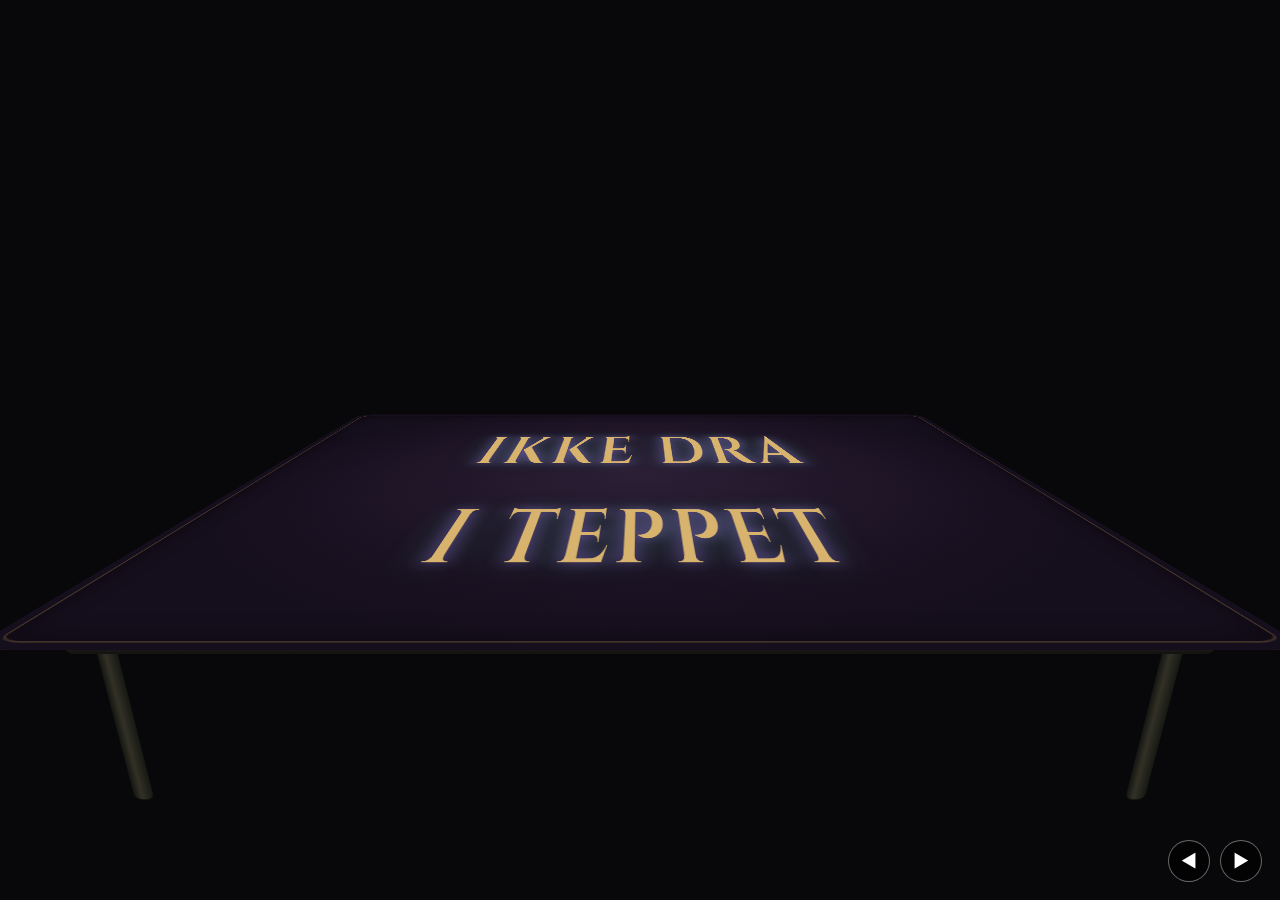
==== index.html @ 3483f6a4 "merge fix/quick-wins: the cloth without its freeze, development aids off the published page" ====
<!DOCTYPE html>
<html lang="no">
<head>
<meta charset="UTF-8">
<meta name="viewport" content="width=device-width, initial-scale=1.0, viewport-fit=cover">
<title>ANNISJ — Markedsføringsportfolio</title>
<!-- The loading gate: the exterior (loading-exterior.js) over everything
     until the room is ready; fetched early, started right after its markup. -->
<link rel="stylesheet" href="loading-gate.css">
<link rel="stylesheet" href="loading-exterior.css">
<link rel="modulepreload" href="loading-gate.js">
<link rel="modulepreload" href="loading-exterior-3d.js">
<link rel="modulepreload" href="loading-exterior.js">
<link rel="preconnect" href="https://fonts.googleapis.com">
<link rel="preconnect" href="https://fonts.gstatic.com" crossorigin>
<link href="https://fonts.googleapis.com/css2?family=Cinzel:wght@600&family=Inter:wght@400;500;600&family=Space+Grotesk:wght@500;600;700&display=swap" rel="stylesheet">
<link rel="stylesheet" href="styles.css">
<link rel="stylesheet" href="portal.css">
<link rel="stylesheet" href="room.css">
<link rel="stylesheet" href="first-person.css">
<link rel="stylesheet" href="portal-aura.css">
<link rel="stylesheet" href="portal-reaction.css">
<link rel="stylesheet" href="portal-depth.css">
<link rel="stylesheet" href="portal-table.css">
<link rel="stylesheet" href="tools-page.css">
</head>
<body class="intro-active table-covered">
<div class="loading-gate" id="loadingGate" aria-busy="true">
  <div class="loading-gate__portal" data-portal="loading-exterior-3d.js"><div class="loading-living__seed" aria-hidden="true"></div></div>
  <p class="loading-gate__status" role="status">Laster rommet …</p>
  <div class="loading-gate__foot">
    <svg class="loading-gate__ring" viewBox="0 0 48 48" aria-hidden="true"><circle class="loading-gate__track" cx="24" cy="24" r="20"/><circle class="loading-gate__arc" cx="24" cy="24" r="20" pathLength="100"/></svg>
    <button type="button" class="loading-gate__continue" hidden>Trykk en knapp for å fortsette</button>
    <button type="button" class="loading-gate__enter" hidden>Prøv igjen</button>
  </div>
</div>
<script type="module" async src="loading-gate.js" onerror="document.querySelector('.loading-gate__status').classList.add('is-visible');document.querySelector('.loading-gate__status').textContent='Lastingen kunne ikke starte. Prøv igjen.';document.querySelector('.loading-gate__enter').hidden=false;document.querySelector('.loading-gate__enter').onclick=()=>location.reload()"></script>

<main class="experience" inert id="experience" aria-label="Interaktiv portfolio">
<div class="intro-scene" id="introScene">
  <div class="room-shell" id="roomShell" aria-hidden="true"><canvas id="roomCanvas"></canvas></div>
  <div class="intro-floor"></div>

  <div class="device-tilt intro-pose" id="deviceTilt">

    <div class="intro-orbit intro-orbit--h">
      <span class="intro-orbit-dot intro-orbit-dot--a"></span>
      <span class="intro-orbit-dot intro-orbit-dot--b"></span>
    </div>
    <div class="intro-orbit intro-orbit--v">
      <span class="intro-orbit-dot intro-orbit-dot--a"></span>
      <span class="intro-orbit-dot intro-orbit-dot--b"></span>
    </div>

    <div class="device" id="device">
      <div class="power-veil" id="powerVeil"></div>
      <div class="power-flash" id="powerFlash"></div>


      <!-- Physical table/portal stage. Interactive cards live in the foreground. -->
      <div class="workspace" id="workspace">



      <!-- PORTALEN — cards are thrown in here to activate them (no more
           separate "basseng"); its own glow builds continuously as a card
           approaches, same idea as the old pool, just merged into the
           portal itself. -->
      <div class="screen hidden" id="screen">

        <div class="portal-table">
          <div class="portal-table-top" aria-hidden="true"></div>
          <i class="table-leg table-leg--back-left" aria-hidden="true"></i><i class="table-leg table-leg--back-right" aria-hidden="true"></i>
          <i class="table-leg table-leg--front-left" aria-hidden="true"></i><i class="table-leg table-leg--front-right" aria-hidden="true"></i>
          <!-- Hit area and keyboard control of the cloth covering the table;
               room-scene.js draws the cloth, inscription included. The words
               here only show on the CSS stand-in when WebGL is unavailable. -->
          <button class="table-cloth" id="tableCloth" type="button" aria-label="Ikke dra i teppet – dra duken av bordet for å avdekke portalen"><span class="cloth-words" aria-hidden="true">ikke dra<br>i teppet</span></button>
        </div>

        <!-- An empty aperture at Z=0. Walls and atmosphere are separate
             objects below it, visible through the cut in the tabletop. -->
        <div class="screen-tunnel" aria-hidden="true">
          <div class="portal-abyss portal-depth-layer"><canvas class="portal-depth"></canvas></div>
          <div class="portal-wall portal-wall--top"></div>
          <div class="portal-wall portal-wall--right"></div>
          <div class="portal-wall portal-wall--bottom"></div>
          <div class="portal-wall portal-wall--left"></div>
        </div>
        <span class="portal-origin" aria-hidden="true"></span>
        <div class="portal-contact" aria-hidden="true"></div>
        <div class="portal-matter" id="portalMatter" aria-hidden="true"><canvas></canvas></div>
        <p class="portal-hint" id="portalHint"></p>

        <!-- Boot-ritual charge dial — lives on the screen itself (like a
             display embedded in it), not floating loose around the device. -->
        <div class="intro-indicator-track"></div>
        <div class="intro-indicator" id="introIndicator" role="button" tabindex="0" aria-label="Drei kulen for å åpne portalen, eller trykk Enter">
          <div class="ball-globe">
            <div class="ball-core">
              <div class="ball-ring" style="transform: rotateY(0deg)"></div>
              <div class="ball-ring" style="transform: rotateY(36deg)"></div>
              <div class="ball-ring" style="transform: rotateY(72deg)"></div>
              <div class="ball-ring" style="transform: rotateY(108deg)"></div>
              <div class="ball-ring" style="transform: rotateY(144deg)"></div>
              <div class="ball-ring ball-ring--band" style="transform: rotateX(58deg)"></div>
              <div class="ball-ring ball-ring--band" style="transform: rotateX(-58deg)"></div>
              <!-- Facets: irregular glints fixed to the sphere's surface —
                   unlike the rings (thin, easy to lose against a bright or
                   low-contrast background), these are solid enough patches
                   of light that the spin reads at a glance regardless of
                   lighting or viewing angle. -->
              <div class="ball-facet" style="width: 26%; height: 26%; opacity: 0.8; background: radial-gradient(circle, rgba(var(--teal-rgb), 1) 0%, transparent 70%); transform: translate(-50%, -50%) rotateY(10deg) rotateX(25deg) translateZ(calc(var(--indicator-radius) * 0.88));"></div>
              <div class="ball-facet" style="width: 18%; height: 18%; opacity: 0.9; background: radial-gradient(circle, var(--gold) 0%, transparent 70%); transform: translate(-50%, -50%) rotateY(55deg) rotateX(-35deg) translateZ(calc(var(--indicator-radius) * 0.88));"></div>
              <div class="ball-facet" style="width: 22%; height: 22%; opacity: 0.65; background: radial-gradient(circle, #fff 0%, transparent 70%); transform: translate(-50%, -50%) rotateY(95deg) rotateX(50deg) translateZ(calc(var(--indicator-radius) * 0.88));"></div>
              <div class="ball-facet" style="width: 28%; height: 28%; opacity: 0.75; background: radial-gradient(circle, rgba(var(--teal-rgb), 1) 0%, transparent 70%); transform: translate(-50%, -50%) rotateY(140deg) rotateX(-10deg) translateZ(calc(var(--indicator-radius) * 0.88));"></div>
              <div class="ball-facet" style="width: 17%; height: 17%; opacity: 0.9; background: radial-gradient(circle, var(--gold) 0%, transparent 70%); transform: translate(-50%, -50%) rotateY(185deg) rotateX(35deg) translateZ(calc(var(--indicator-radius) * 0.88));"></div>
              <div class="ball-facet" style="width: 20%; height: 20%; opacity: 0.7; background: radial-gradient(circle, rgba(var(--teal-rgb), 1) 0%, transparent 70%); transform: translate(-50%, -50%) rotateY(225deg) rotateX(-55deg) translateZ(calc(var(--indicator-radius) * 0.88));"></div>
              <div class="ball-facet" style="width: 24%; height: 24%; opacity: 0.6; background: radial-gradient(circle, #fff 0%, transparent 70%); transform: translate(-50%, -50%) rotateY(265deg) rotateX(15deg) translateZ(calc(var(--indicator-radius) * 0.88));"></div>
              <div class="ball-facet" style="width: 19%; height: 19%; opacity: 0.8; background: radial-gradient(circle, var(--gold) 0%, transparent 70%); transform: translate(-50%, -50%) rotateY(300deg) rotateX(-25deg) translateZ(calc(var(--indicator-radius) * 0.88));"></div>
              <div class="ball-facet" style="width: 22%; height: 22%; opacity: 0.75; background: radial-gradient(circle, rgba(var(--teal-rgb), 1) 0%, transparent 70%); transform: translate(-50%, -50%) rotateY(335deg) rotateX(55deg) translateZ(calc(var(--indicator-radius) * 0.88));"></div>
              <div class="ball-facet" style="width: 16%; height: 16%; opacity: 0.65; background: radial-gradient(circle, #fff 0%, transparent 70%); transform: translate(-50%, -50%) rotateY(20deg) rotateX(-65deg) translateZ(calc(var(--indicator-radius) * 0.88));"></div>
            </div>
          </div>
        </div>

    <div class="portal-page">
    <button class="portal-retrieve" id="portalRetrieve" type="button" hidden>Få tilbake kort</button>
    <!-- APP: PROSJEKTER -->
    <section class="app-view" id="app-prosjekter" data-app-view>
      <header class="app-header">
        <button class="back-btn" data-close type="button">← Tilbake</button>
        <h2>Prosjekter</h2>
      </header>
      <div class="app-content">

        <!-- The sealed pack the Prosjekter card opens onto (script.js,
             PROSJEKT-PAKKE): opened once, its three cards become a pile of
             their own beside the hand and the Prosjekter card is spent. -->
        <div class="pack-stage" id="prosjektPakke">
          <div class="pack" role="img" aria-label="Forseglet pakke: prosjekter">
            <span class="pack-peek" style="--peek-i: -1; --card-glow-rgb: var(--relic-teal-rgb)"></span>
            <span class="pack-peek" style="--peek-i: 1; --card-glow-rgb: var(--relic-burgundy-rgb)"></span>
            <span class="pack-peek" style="--peek-i: 0; --card-glow-rgb: var(--relic-gold-rgb)"></span>
            <span class="pack-wrap">
              <span class="pack-top"><span class="pack-label">prosjekter</span></span>
              <span class="pack-seal"></span>
            </span>
          </div>
          <button class="pack-open" type="button">Åpne pakke</button>
        </div>

        <!-- The former deck, kept for the project pages to come; the pack
             has taken its place on the page. -->
        <div class="project-list" data-project-list hidden>

          <div class="deck" id="prosjekterDeck"></div>
          <div class="deck-tags" id="prosjekterTags"></div>

          <button class="more-link" id="moreLink" type="button">Mer, for de nysgjerrige ↓</button>

          <div class="more-projects" id="moreProjects" hidden>
            <article class="project-card project-card--minor" data-project="aleneforeldre" tabindex="0">
              <span class="project-meta">Figma · Mitt første kreative case</span>
              <h3 class="project-title">Aleneforeldre-app</h3>
            </article>
            <article class="project-card project-card--minor" data-project="webprosjekt" tabindex="0">
              <span class="project-meta">HTML/CSS</span>
              <h3 class="project-title">Kreativt webprosjekt</h3>
            </article>
          </div>

        </div>

        <div class="project-detail" data-project-detail hidden>
          <button class="back-btn small" data-project-back type="button">← Tilbake til prosjekter</button>
          <div class="detail-content" id="detailContent"></div>
        </div>

      </div>
    </section>

    <!-- APP: ARBEIDSERFARING -->
    <section class="app-view" id="app-arbeidserfaring" data-app-view>
      <header class="app-header">
        <button class="back-btn" data-close type="button">← Tilbake</button>
        <h2>Arbeidserfaring</h2>
      </header>
      <div class="app-content">
        <ul class="experience-list">
          <li class="experience-item">
            <h3>Tømrer</h3>
            <p>Fagbrev. Presisjon fra tegning til ferdig produkt.</p>
          </li>
          <li class="experience-item">
            <h3>Montør</h3>
            <p>Bygg/anlegg og akustikk. Detaljene ingen ser, men alle hører.</p>
          </li>
          <li class="experience-item">
            <h3>Andre oppdrag</h3>
            <p>Salg under press på festivaler (Killnoise), og løpende oppdrag via nettverket.</p>
          </li>
        </ul>
      </div>
    </section>

    <!-- APP: KURS & FAG -->
    <section class="app-view" id="app-kurs" data-app-view>
      <header class="app-header">
        <button class="back-btn" data-close type="button">← Tilbake</button>
        <h2>Kurs &amp; Fag</h2>
      </header>
      <div class="app-content">
        <div class="chip-group" data-chip-group>
          <button class="chip" type="button">Innholdskommunikasjon</button>
          <button class="chip" type="button">Markedsføring &amp; forbrukeratferd</button>
          <button class="chip" type="button">Kreative innovasjoner</button>
          <button class="chip" type="button">Kreativt webprosjekt</button>
          <button class="chip" type="button">Interaksjonsdesign</button>
          <button class="chip" type="button">Reklame &amp; visuell kommunikasjon</button>
          <button class="chip" type="button">Digitale verktøy</button>
          <button class="chip" type="button">Kvantitativ metode</button>
          <button class="chip" type="button">Etikk/bærekraft &amp; samfunnsansvar</button>
          <button class="chip" type="button">AI i praksis</button>
          <button class="chip" type="button">Samfunnsvitenskapelig metode</button>
          <button class="chip" type="button">Bedriftsøkonomi</button>
        </div>
        <p class="chip-placeholder" id="kursPlaceholder">Klikk på et fag for en kort beskrivelse.</p>
      </div>
    </section>

    <!-- APP: OM MEG -->
    <section class="app-view" id="app-ommeg" data-app-view>
      <header class="app-header">
        <button class="back-btn" data-close type="button">← Tilbake</button>
        <h2>Om meg</h2>
      </header>
      <div class="app-content">
        <p class="ommeg-intro">Jeg bygger rundt det som faktisk kjennes. Som brand strateg leter jeg etter sammenhengen mellom det rå og det gjennomtenkte: systemet under overflaten, og følelsen som gjør at noen bryr seg i utgangspunktet. Det som er slitt, dramatisk og ekte slår alltid det som er polert og tomt.</p>

        <div class="interlude-band">
          <p>Jeg lærer ikke for å samle vitnemål — jeg lærer for å kunne bruke det. Bandet var det som fikk meg til å ville forstå markedsføring i utgangspunktet. Håndverket — tømrer, montør — er grunnen til at jeg i dag kan bygge mitt eget musikkrom med akustikk som faktisk fungerer. Alt henger sammen, fordi jeg ikke tåler at det ikke gjør det.</p>
        </div>

        <div class="chip-group" data-chip-group>
          <button class="chip" type="button">Band &amp; låtskriving</button>
          <button class="chip" type="button">Trening</button>
          <button class="chip" type="button">Historie &amp; mytologi</button>
        </div>
        <p class="chip-placeholder" id="ommegPlaceholder">Klikk på en interesse for litt mer.</p>

        <a class="btn-download" href="assets/cv-placeholder.txt" download="CV-Anders-Hollekim.txt">Last ned CV</a>

        <div class="contact-footer">
          <h3 class="contact-footer-heading">Kontakt meg</h3>
          <div class="contact-card">
            <p class="contact-label">E-post</p>
            <p class="contact-value">[fyll inn e-post]</p>
          </div>
          <div class="contact-card">
            <p class="contact-label">LinkedIn</p>
            <a class="contact-value contact-link" href="#">[fyll inn LinkedIn-lenke]</a>
          </div>
        </div>
      </div>
    </section>

    <!-- APP: VERKTØY -->
    <section class="app-view tools-view" id="app-verktoy" data-app-view aria-labelledby="tools-title">
      <header class="app-header tools-header">
        <button class="back-btn" data-close type="button">← Tilbake</button>
        <div class="tools-heading">
          <p class="tools-eyebrow">DIGITALT VERKSTED</p>
          <h2 id="tools-title">Verktøy</h2>
          <p class="tools-subtitle">Fra første idé til ferdig uttrykk. Verktøyene jeg skaper med.</p>
        </div>
      </header>
      <div class="app-content tools-content">
        <section class="tool-group" aria-labelledby="tools-design-title">
          <h3 id="tools-design-title">Design</h3>
          <p class="tool-group-description">Form, farge og visuelle fortellinger</p>
          <ul class="tool-grid" role="list">
            <li class="tool-item">
              <span class="tool-logo tool-logo--adobe" aria-hidden="true">Ai</span>
              <span class="tool-name">Illustrator</span>
            </li>
            <li class="tool-item">
              <span class="tool-logo tool-logo--adobe tool-logo--ps" aria-hidden="true">Ps</span>
              <span class="tool-name">Photoshop</span>
            </li>
            <li class="tool-item">
              <span class="tool-logo tool-logo--adobe tool-logo--id" aria-hidden="true">Id</span>
              <span class="tool-name">InDesign</span>
            </li>
            <li class="tool-item">
              <span class="tool-logo tool-logo--adobe tool-logo--ae" aria-hidden="true">Ae</span>
              <span class="tool-name">After Effects</span>
            </li>
            <li class="tool-item" data-tool-seed="figma">
              <span class="tool-logo"><img src="assets/tools/figma.svg" width="40" height="40" alt="" decoding="async"></span>
              <span class="tool-name">Figma</span>
            </li>
            <li class="tool-item">
              <span class="tool-logo"><img src="assets/tools/canva.svg" width="40" height="40" alt="" decoding="async"></span>
              <span class="tool-name">Canva</span>
            </li>
          </ul>
        </section>
        <section class="tool-group" aria-labelledby="tools-seo-title">
          <h3 id="tools-seo-title">SEO &amp; Analyse</h3>
          <p class="tool-group-description">Synlighet, innsikt og bedre beslutninger</p>
          <ul class="tool-grid" role="list">
            <li class="tool-item">
              <span class="tool-logo"><img src="assets/tools/rankmath.svg" width="40" height="40" alt="" decoding="async"></span>
              <span class="tool-name">Rank Math</span>
            </li>
            <li class="tool-item" data-tool-seed="analytics">
              <span class="tool-logo"><img src="assets/tools/googleanalytics.svg" width="40" height="40" alt="" decoding="async"></span>
              <span class="tool-name">Google Analytics</span>
            </li>
            <li class="tool-item">
              <span class="tool-logo"><img src="assets/tools/googlesearchconsole.svg" width="40" height="40" alt="" decoding="async"></span>
              <span class="tool-name">Google Search Console</span>
            </li>
          </ul>
        </section>
        <section class="tool-group" aria-labelledby="tools-web-title">
          <h3 id="tools-web-title">Web &amp; Utvikling</h3>
          <p class="tool-group-description">Fra struktur til levende nettsider</p>
          <ul class="tool-grid" role="list">
            <li class="tool-item">
              <span class="tool-logo"><img src="assets/tools/wordpress.svg" width="40" height="40" alt="" decoding="async"></span>
              <span class="tool-name">WordPress</span>
            </li>
            <li class="tool-item" data-tool-seed="vscode">
              <span class="tool-logo"><img src="assets/tools/visualstudiocode.svg" width="40" height="40" alt="" decoding="async"></span>
              <span class="tool-name">Visual Studio Code</span>
            </li>
          </ul>
        </section>
        <section class="tool-group" aria-labelledby="tools-ai-title">
          <h3 id="tools-ai-title">AI &amp; Produktivitet</h3>
          <p class="tool-group-description">Idéer, utforsking og flyt i hverdagen</p>
          <ul class="tool-grid" role="list">
            <li class="tool-item">
              <span class="tool-logo tool-logo--wordmark" aria-hidden="true">klang<span>.ai</span></span>
              <span class="tool-name">Klang.ai</span>
            </li>
            <li class="tool-item">
              <span class="tool-logo"><img src="assets/tools/claude.svg" width="40" height="40" alt="" decoding="async"></span>
              <span class="tool-name">Claude</span>
            </li>
            <li class="tool-item" data-tool-seed="chatgpt">
              <span class="tool-logo"><img src="assets/tools/openai.svg" width="40" height="40" alt="" decoding="async"></span>
              <span class="tool-name">ChatGPT</span>
            </li>
            <li class="tool-item">
              <span class="tool-logo"><img src="assets/tools/obsidian.svg" width="40" height="40" alt="" decoding="async"></span>
              <span class="tool-name">Obsidian</span>
            </li>
          </ul>
        </section>
      </div>
      <p class="tools-footer">Ulike verktøy. Samme nysgjerrighet.</p>
    </section>

      </div><!-- /.portal-page -->
      </div><!-- /.screen -->

      </div><!-- /.workspace -->

    </div><!-- /.device -->
  </div><!-- /.device-tilt -->
  <!-- Furniture between the viewer and the table: layered above the CSS table. -->
  <div class="room-front" id="roomFront" aria-hidden="true"><canvas id="roomFrontCanvas"></canvas></div>
  <!-- The places to go while the visitor stands at the room's entry (and the
       chair, once turned toward it, at the shelf): script.js lays each over
       what it stands for in the room's view. -->
  <div class="entry-targets" id="entryTargets" hidden>
    <button type="button" class="entry-target" id="goChair" aria-label="Gå til stolen og sett deg ved bordet"></button>
    <button type="button" class="entry-target" id="goShelf" aria-label="Gå bort til hylla i nisjen"></button>
  </div>
  <!-- At the shelf: anywhere in the view steps back to the entry. -->
  <button type="button" class="leave-shelf" id="leaveShelf" aria-label="Gå tilbake til inngangen" hidden></button>
</div><!-- /.intro-scene -->
      <div class="device-topbar">
        <span class="wordmark" id="wordmark">
          <span class="wordmark-letter">A</span><span class="wordmark-letter">N</span><span class="wordmark-letter">N</span><span class="wordmark-letter">I</span><span class="wordmark-letter">S</span><span class="wordmark-letter">J</span>
        </span>
        <button class="theme-toggle" id="themeToggle" type="button" aria-label="Bytt fargetema" title="Bytt fargetema">◐</button>
      </div>
      <!-- Viewport-relative hand: independent of the table camera. -->
      <div class="desktop" id="desktop">
        <div class="desktop-icons">

          <div class="desktop-vortex" aria-hidden="true"></div>

          <!-- Bordet: one hand of cards, fanned out as if held up in front
               of you — not several separate piles. Each card is its own
               destination; there's no pile/pick step anymore. -->
          <div class="card-hand">
            <div class="hand-card hand-card--prosjekter">
              <button class="sub-card" data-app="prosjekter" type="button">
                <span class="sub-card-title">Prosjekter</span>
              </button>
            </div>
            <div class="hand-card hand-card--arbeidserfaring">
              <button class="sub-card" data-app="arbeidserfaring" type="button">
                <span class="sub-card-title">Arbeidserfaring</span>
              </button>
            </div>
            <div class="hand-card hand-card--kurs">
              <button class="sub-card" data-app="kurs" type="button">
                <span class="sub-card-title">Kurs &amp; Fag</span>
              </button>
            </div>
            <div class="hand-card hand-card--verktoy">
              <button class="sub-card" data-app="verktoy" type="button">
                <span class="sub-card-title">Verktøy</span>
              </button>
            </div>
            <div class="hand-card hand-card--ommeg">
              <button class="sub-card sub-card--ommeg" data-app="ommeg" type="button">
                <span class="sub-card-title">Om meg</span>
                <span class="sub-card-footer">Kontakt meg</span>
              </button>
            </div>
          </div>

        </div>
      </div><!-- /.desktop -->
</main>

<!-- TEMPORARY dev nav: jump back to the tap phase, or skip past it -->
<div class="dev-nav">
  <button type="button" id="introBack" class="dev-nav-btn" title="Tilbake til tap-fasen" aria-label="Tilbake til tap-fasen">◀</button>
  <button type="button" id="introForward" class="dev-nav-btn" title="Hopp forbi tap-fasen" aria-label="Hopp forbi tap-fasen">▶</button>
</div>

<!-- Sound for the shelf's objects (tools-sound.js): off until the visitor turns it on. Shown once the room runs. -->
<button type="button" id="roomSound" class="room-sound" aria-pressed="false" aria-label="Lyd er av. Slå på lyd" title="Lyd av" hidden>
  <svg viewBox="0 0 24 24" aria-hidden="true"><path d="M4 9.5h3.5L12 5.5v13l-4.5-4H4z"/><path class="on" d="M15.5 9a4.2 4.2 0 0 1 0 6M18 6.5a7.8 7.8 0 0 1 0 11"/><path class="off" d="M16 9.5l5 5M21 9.5l-5 5"/></svg>
</button>

<script>
// Errors shown on the page while working on it (a local server, or ?debug):
// the tests read them. Visitors to the published site never see the box.
if (['localhost', '127.0.0.1'].includes(location.hostname) || new URLSearchParams(location.search).has('debug'))
window.addEventListener('error', (e) => {
  const box = document.createElement('div');
  box.style.cssText = 'position:fixed;top:0;left:0;z-index:999999;background:#fff;color:#c00;font:12px monospace;padding:8px;white-space:pre-wrap;max-width:100vw;';
  box.textContent = 'JS ERROR: ' + e.message + '\n' + (e.filename || '') + ':' + e.lineno + ':' + e.colno + '\n' + (e.error && e.error.stack || '');
  document.body.appendChild(box);
});
</script>
<!-- When the room is genuinely ready, for the loading gate: before the
     scripts that report to it. -->
<script src="site-ready.js"></script>
<script src="portal-table.js"></script>
<script src="scene-camera.js"></script>
<script src="gl-link.js"></script>
<script src="portal-surface.js" onerror="siteReadiness.fail('water', 'portal-surface.js did not load')"></script>
<script src="portal-orb-material.js"></script>
<script src="portal-effects.js" onerror="siteReadiness.fail('orb', 'portal-effects.js did not load')"></script>
<script src="portal-depth-volume.js"></script>
<script src="portal-depth.js" onerror="siteReadiness.fail('depth', 'portal-depth.js did not load')"></script>
<script src="portal-impact.js"></script>
<script src="portal-reaction.js"></script>
<script src="script.js"></script>
<script src="tools-page.js"></script>
<script type="module" src="room-scene.js" onerror="siteReadiness.fail('room', 'room-scene.js did not load')"></script>
<script type="module" src="portal-aura.js"></script>
<script>
// The orb-drop review panel (dev/portal-impact.js) is fetched only on request: ?impactDebug=1
if (new URLSearchParams(location.search).get('impactDebug') === '1') {
  const harness = document.createElement('script');
  harness.src = 'dev/portal-impact.js';
  document.body.append(harness);
}
// The layout editor (dev/arrange.js) likewise, only on request: ?arrange
if (new URLSearchParams(location.search).has('arrange')) {
  const editor = document.createElement('script');
  editor.src = 'dev/arrange.js';
  document.body.append(editor);
}
</script></body>
</html>
---- styles.css ----
/* ==========================================================================
   DESIGN TOKENS
   ========================================================================== */
:root {
  --bg: #F2E8D5;
  --text: #211C1A;
  --card-bg: #FFFDF6;
  --burgundy: #B23A4E;
  --burgundy-rgb: 178, 58, 78;
  --teal: #1E7A6F;
  --teal-rgb: 30, 122, 111;
  --gold: #A9791F;
  --gold-rgb: 169, 121, 31;
  --interlude: #241D19;
  --interlude-core: #362A23;
  --interlude-edge: #120D0A;
  --interlude-text: #F0E6D2;

  /* Fixed regardless of theme: the device bezel and page backdrop are always dark. */
  --bezel: #08070A;

  /* Fixed regardless of theme: the screen fill gradient stops — deep, weathered
     tones (not bright vaporwave pastel), independent of --gold/--teal/--burgundy
     which stay theme-tuned for ordinary UI (buttons, tags) elsewhere. */
  --screen-color: #3D1A5C;
  --screen-emerald: #0A4A30;
  --relic-bg-teal: #123F3A;

  /* Deep, "patinated artifact" accents for the desktop cards, their seal-like
     sub-icons, and any content-view texture — heavier/darker than the
     ordinary --gold/--teal/--burgundy tokens, and fixed regardless of theme. */
  --relic-gold-rgb: 140, 96, 28;
  --relic-teal-rgb: 24, 82, 74;
  --relic-burgundy-rgb: 110, 26, 40;
  /* Centered nebula core shape: width, and height fixed at 2x that width. */
  --nebula-w: clamp(110px, 18vw, 210px);
  --nebula-h: calc(var(--nebula-w) * 2);

  /* Shared so the traveling spark's path matches the screen's own corner rounding. */
  --screen-radius: clamp(14px, 2.2vw, 32px);
  --spark-color: var(--gold);
  --spark-color-2: #F5F0E6;
  /* Fallback only — script.js sets this on #screen itself, sized to that
     element's own current (post-3D-transform) rect, so the charge dial's
     circle always fits inside the screen like an embedded display. */
  --indicator-radius: 90px;

  --font-heading: 'Space Grotesk', sans-serif;
  --font-body: 'Inter', sans-serif;
  --font-accent: 'Cinzel', serif;
}

@media (prefers-color-scheme: dark) {
  :root:not([data-theme="light"]) {
    --bg: #1B1512;
    --text: #F0E6D2;
    --card-bg: #251E19;
    --burgundy: #E0637A;
    --burgundy-rgb: 224, 99, 122;
    --teal: #4FB3A2;
    --teal-rgb: 79, 179, 162;
    --gold: #D9A441;
    --gold-rgb: 217, 164, 65;
    --interlude: #120E0C;
    --interlude-core: #1D1613;
    --interlude-edge: #050403;
    --interlude-text: #F0E6D2;
  }
}

:root[data-theme="dark"] {
  --bg: #1B1512;
  --text: #F0E6D2;
  --card-bg: #251E19;
  --burgundy: #E0637A;
  --burgundy-rgb: 224, 99, 122;
  --teal: #4FB3A2;
  --teal-rgb: 79, 179, 162;
  --gold: #D9A441;
  --gold-rgb: 217, 164, 65;
  --interlude: #120E0C;
  --interlude-core: #1D1613;
  --interlude-edge: #050403;
  --interlude-text: #F0E6D2;
}

@property --spark-angle {
  syntax: '<angle>';
  inherits: false;
  initial-value: 0deg;
}

@property --spark-angle-2 {
  syntax: '<angle>';
  inherits: false;
  initial-value: 0deg;
}

/* ==========================================================================
   RESET / BASE
   ========================================================================== */
* { box-sizing: border-box; }

html, body {
  width: 100%;
  height: 100dvh;
  margin: 0;
  padding: 0;
  overflow: clip;
}

body {
  height: 100dvh;
  background: var(--bezel);
  color: var(--text);
  font-family: var(--font-body);
  display: flex;
  align-items: center;
  justify-content: center;
  padding: 0;
}

button { font-family: inherit; }

/* ==========================================================================
   DEVICE FRAME
   ========================================================================== */
.experience {
  position: fixed; inset: 0; width: 100%; height: 100dvh;
  /* Clip the deliberately offscreen table/held-card edges at the viewport,
     outside both the 3D stage and the independently scrolling reader. */
  overflow: clip;
}
.device { position: relative; width: 100%; height: 100%; padding: 0; }

@keyframes device-float {
  0%   { transform: translateY(0)     rotate(0deg); }
  25%  { transform: translateY(-10px) rotate(-0.7deg); }
  50%  { transform: translateY(2px)   rotate(0deg); }
  75%  { transform: translateY(8px)   rotate(0.7deg); }
  100% { transform: translateY(0)     rotate(0deg); }
}

.screen {
  position: relative;
  flex: 1;
  min-height: 0;
  display: flex;
  flex-direction: column;
  background:
    radial-gradient(ellipse var(--nebula-w) var(--nebula-h) at 50% 50%,
      var(--screen-emerald) 0%,
      var(--screen-emerald) 30%,
      transparent 72%),
    linear-gradient(135deg, var(--screen-color) 0%, var(--relic-bg-teal) 100%);
  border: 3px solid var(--bezel);
  border-radius: var(--screen-radius);
  overflow: visible;
  font-size: clamp(0.65rem, 2.2vmin, 1.15rem);
  box-shadow:
    inset 0 0 10px 3px rgba(0, 0, 0, 0.75),
    inset 0 0 32px 14px rgba(0, 0, 0, 0.55),
    inset 0 0 70px 28px rgba(0, 0, 0, 0.3),
    0 0 50px 14px rgba(var(--teal-rgb), 0.4),
    0 0 90px 32px rgba(var(--teal-rgb), 0.22),
    0 0 150px 55px rgba(var(--teal-rgb), 0.1);
  animation: screen-glow-breathe var(--pulse-dur, 5s) ease-in-out infinite;
  filter: brightness(var(--charge-brightness, 1)) saturate(var(--charge-saturate, 1));
  transition: filter 0.35s ease;
}

/* Compact mode: the screen and the table take turns filling the same
   space (only one of them is ever the "current view"), same as it always
   was before the table/pool/screen split existed. */
.screen.hidden { display: none; }

@media (min-width: 900px) {
  /* Explicit row on both items: the table comes first in the DOM, so leaving
     the portal's row to auto-placement pushes it onto a second row rather
     than letting it sit back in column 1 beside the table. */
  .screen {
    grid-column: 1;
    grid-row: 1;
  }

  /* Desktop mode: the portal is its own always-present floating object,
     sitting beside the table rather than taking over for it — never
     hidden here, whether or not anything is inside it. */
  .screen.hidden { display: flex; }
}

.screen::before,
.screen::after {
  content: '';
  position: absolute;
  inset: -3px;
  padding: 3px;
  border-radius: inherit;
  -webkit-mask:
    linear-gradient(#fff 0 0) content-box,
    linear-gradient(#fff 0 0);
  -webkit-mask-composite: xor;
  mask-composite: exclude;
  pointer-events: none;
  z-index: 3;
}

.screen::before {
  background: conic-gradient(from var(--spark-angle),
    transparent 0deg,
    transparent 353deg,
    var(--spark-color) 357deg,
    #fff 359deg,
    var(--spark-color) 360deg);
  animation: spark-orbit var(--spark-dur, 6s) linear infinite;
}

.screen::after {
  background: conic-gradient(from var(--spark-angle-2),
    transparent 0deg,
    transparent 353deg,
    var(--spark-color-2) 357deg,
    #fff 359deg,
    var(--spark-color-2) 360deg);
  animation: spark-orbit-reverse var(--spark-dur, 6s) linear infinite;
}

/* Both sparks start together and move at equal, opposite speed, so they
   meet again every half lap (0%, 50%, 100%) — brighten right on those
   beats to read as a little collision flash where they cross. */
@keyframes spark-orbit {
  0%   { --spark-angle: 0deg;   filter: brightness(1) drop-shadow(0 0 0 transparent); }
  4%   { filter: brightness(1) drop-shadow(0 0 0 transparent); }
  50%  { --spark-angle: 180deg; filter: brightness(2.4) drop-shadow(0 0 10px var(--spark-color)); }
  54%  { filter: brightness(1) drop-shadow(0 0 0 transparent); }
  96%  { filter: brightness(1) drop-shadow(0 0 0 transparent); }
  100% { --spark-angle: 360deg; filter: brightness(2.4) drop-shadow(0 0 10px var(--spark-color)); }
}

@keyframes spark-orbit-reverse {
  0%   { --spark-angle-2: 0deg;    filter: brightness(1) drop-shadow(0 0 0 transparent); }
  4%   { filter: brightness(1) drop-shadow(0 0 0 transparent); }
  50%  { --spark-angle-2: -180deg; filter: brightness(2.4) drop-shadow(0 0 10px var(--spark-color-2)); }
  54%  { filter: brightness(1) drop-shadow(0 0 0 transparent); }
  96%  { filter: brightness(1) drop-shadow(0 0 0 transparent); }
  100% { --spark-angle-2: -360deg; filter: brightness(2.4) drop-shadow(0 0 10px var(--spark-color-2)); }
}

@media (prefers-reduced-motion: reduce) {
  .screen::before,
  .screen::after,
  .device {
    animation: none;
  }
}

@keyframes screen-glow-breathe {
  0%, 100% {
    box-shadow:
      inset 0 0 10px 3px rgba(0, 0, 0, 0.75),
      inset 0 0 32px 14px rgba(0, 0, 0, 0.55),
      inset 0 0 70px 28px rgba(0, 0, 0, 0.3),
      0 0 50px 14px rgba(var(--teal-rgb), 0.4),
      0 0 90px 32px rgba(var(--teal-rgb), 0.22),
      0 0 150px 55px rgba(var(--teal-rgb), 0.1);
  }
  50% {
    box-shadow:
      inset 0 0 10px 3px rgba(0, 0, 0, 0.75),
      inset 0 0 32px 14px rgba(0, 0, 0, 0.55),
      inset 0 0 70px 28px rgba(0, 0, 0, 0.3),
      0 0 70px 22px rgba(var(--teal-rgb), 0.5),
      0 0 120px 45px rgba(var(--teal-rgb), 0.3),
      0 0 190px 72px rgba(var(--teal-rgb), 0.15);
  }
}

@media (prefers-reduced-motion: reduce) {
  .screen { animation: none; }
}

.device-topbar {
  position: absolute; inset: 20px 24px auto; z-index: 61;
  pointer-events: none;
  display: flex;
  align-items: center;
  justify-content: space-between;
  padding: 0;
  flex-shrink: 0;
}

.device-topbar .wordmark-letter, .device-topbar .theme-toggle { pointer-events: auto; }

.wordmark {
  font-family: var(--font-accent);
  font-weight: 600;
  font-size: 1.1em;
  color: var(--interlude-text);
  display: inline-flex;
  gap: 0.16em;
}

.wordmark-letter {
  display: inline-block;
  position: relative;
  line-height: 1;
  cursor: grab;
  touch-action: none;
  user-select: none;
  animation: letter-float 3.6s ease-in-out infinite;
}

.wordmark-letter:nth-child(2) { animation-delay: -0.6s; }
.wordmark-letter:nth-child(3) { animation-delay: -1.2s; }
.wordmark-letter:nth-child(4) { animation-delay: -1.8s; }
.wordmark-letter:nth-child(5) { animation-delay: -2.4s; }
.wordmark-letter:nth-child(6) { animation-delay: -3.0s; }

.wordmark-letter.dragging {
  cursor: grabbing;
  animation-play-state: paused;
  z-index: 5;
}

@keyframes letter-float {
  0%, 100% { transform: translateY(0); }
  50%      { transform: translateY(-4px); }
}

@media (prefers-reduced-motion: reduce) {
  .wordmark-letter { animation: none; }
}

.theme-toggle {
  border: 1px solid rgba(255, 255, 255, 0.5);
  background:
    radial-gradient(circle at 32% 28%, rgba(255, 255, 255, 0.65) 0%, rgba(255, 255, 255, 0.08) 38%, transparent 60%),
    rgba(255, 255, 255, 0.1);
  color: var(--interlude-text);
  width: 2em;
  height: 2em;
  border-radius: 50%;
  cursor: grab;
  touch-action: none;
  font-size: 1em;
  line-height: 1;
  display: flex;
  align-items: center;
  justify-content: center;
  transition: background 0.15s ease;
  flex-shrink: 0;
  /* Shares viewport coordinates with the rolling drag handler. */
  position: fixed;
  top: 20px;
  left: calc(100% - 56px);
  box-shadow:
    inset -3px -4px 7px rgba(0, 0, 0, 0.4),
    inset 2px 3px 5px rgba(255, 255, 255, 0.35),
    0 3px 8px rgba(0, 0, 0, 0.4);
}
.theme-toggle:hover { background: radial-gradient(circle at 32% 28%, rgba(255, 255, 255, 0.75) 0%, rgba(255, 255, 255, 0.12) 38%, transparent 60%), rgba(255, 255, 255, 0.16); }
.theme-toggle.rolling { cursor: grabbing; }

/* ==========================================================================
   INTRO SEQUENCE — power-on boot ritual
   ========================================================================== */
@property --veil-hole {
  syntax: '<percentage>';
  inherits: false;
  initial-value: 150%;
}

.intro-scene {
  position: fixed;
  inset: 0;
  display: flex;
  align-items: center;
  justify-content: center;
  background: var(--bezel);
  perspective: 1400px;
  z-index: 50;
}

body:not(.intro-active) .intro-scene {
  position: static;
  background: none;
  perspective: none;
  z-index: auto;
}

body.intro-done .intro-floor,
body.intro-done .intro-orbit,
body.intro-done .intro-indicator-track,
body.intro-done .intro-indicator {
  display: none;
}

.intro-floor {
  position: absolute;
  top: 62%;
  left: 50%;
  width: min(900px, 130vw);
  height: min(900px, 130vw);
  transform: translate(-50%, -50%) rotateX(76deg);
  border-radius: 50%;
  background: radial-gradient(circle at 50% 50%,
    rgba(var(--teal-rgb), 0.4) 0%,
    rgba(var(--teal-rgb), 0.14) 35%,
    transparent 70%);
  opacity: 0;
  transition: opacity 0.8s ease;
  pointer-events: none;
}

body.intro-active .intro-floor { opacity: 1; }

/* The "smyg": several concentric rings receding into the portal, like
   looking down a lit tunnel — this is what makes it read as a portal
   rather than a flat display. A plain child of .screen, sharing its exact
   box/3D transform automatically (no JS measurement needed, so it's never
   wrong mid-tilt) — its ring colors are kept strong specifically because
   .screen's own --charge-brightness filter dims it along with everything
   else on the screen during boot, and it still has to read clearly then.
   No explicit z-index, so it stays behind the app content painted after
   it in the DOM (the app-view sections), instead of covering it. */
.screen-tunnel {
  position: absolute;
  inset: 0;
  border-radius: inherit;
  background:
    radial-gradient(circle at 50% 50%,
      transparent 0%, transparent 34%,
      rgba(var(--portal-glow-rgb, var(--teal-rgb)), 0.9) 50%,
      rgba(var(--portal-glow-rgb, var(--teal-rgb)), 0.5) 64%,
      rgba(0, 0, 0, 0.6) 80%,
      rgba(0, 0, 0, 0.92) 100%);
  opacity: 0;
  pointer-events: none;
  transition: opacity 0.4s ease;
}

body.intro-active .screen-tunnel { opacity: 1; }

/* Kept visible (faintly) after boot too, in desktop mode — a constant,
   subtle reminder that this is a portal, not a flat screen. Zero
   specificity via :where(), so the approach/active states below (which
   need to override this baseline) always win regardless of source order. */
@media (min-width: 900px) {
  :where(body.intro-done) .screen-tunnel { opacity: 0.14; }
}

.device-tilt {
  position: relative;
  transform-style: preserve-3d;
  transition: transform 1.3s cubic-bezier(0.22, 1, 0.36, 1);
}

.device-tilt.intro-pose {
  transform: translateY(14vh) rotateX(60deg) rotateZ(-7deg) scale(0.4);
  animation: intro-idle-hop 3.6s ease-in-out infinite;
}

/* The "walked forward, looked down" approach: a closer, flatter pose the
   scene eases into right after boot, before the charge dial becomes
   interactive — simulates the camera closing in on the screen. Flatter and
   much bigger than the resting device size, so the screen (and the dial
   embedded in it) reads clearly rather than sitting small and distant. */
.device-tilt.intro-pose-zoomed {
  transform: translateY(0) rotateX(14deg) rotateZ(-1deg) scale(1.7);
  animation: intro-idle-hop 3.6s ease-in-out infinite;
}

@keyframes intro-idle-hop {
  0%, 100% { translate: 0 0;      rotate: 0deg; }
  30%      { translate: 0 -3%;    rotate: -1deg; }
  50%      { translate: 1% 0;     rotate: 0.6deg; }
  70%      { translate: 0 -1.5%;  rotate: -0.4deg; }
}

.device-tilt.tap-hit    { animation: intro-idle-hop 3.6s ease-in-out infinite, tap-hit-shake 0.3s ease; }
.device-tilt.tap-miss   { animation: intro-idle-hop 3.6s ease-in-out infinite, tap-miss-shake 0.4s ease; }

@keyframes tap-hit-shake {
  0%   { translate: 0 0; }
  30%  { translate: 0 -1.6%; }
  60%  { translate: 0 0.6%; }
  100% { translate: 0 0; }
}

@keyframes tap-miss-shake {
  0%   { translate: 0 0; rotate: 0deg; }
  20%  { translate: -1.2% 0.4%; rotate: -1.4deg; }
  45%  { translate: 1.2% 0;     rotate: 1.4deg; }
  70%  { translate: -0.6% 0;    rotate: -0.6deg; }
  100% { translate: 0 0; rotate: 0deg; }
}

.intro-orbit {
  position: absolute;
  top: 50%;
  left: 50%;
  width: 0;
  height: 0;
  transform-style: preserve-3d;
  opacity: var(--charge-brightness, 0.1);
  transition: opacity 0.35s ease;
}

.intro-orbit--h { animation: orbit-spin-y var(--spark-dur, 9s) linear infinite; }
.intro-orbit--v { animation: orbit-spin-x var(--spark-dur, 9s) linear infinite; }

@keyframes orbit-spin-y { from { transform: rotateY(0deg); } to { transform: rotateY(360deg); } }
@keyframes orbit-spin-x { from { transform: rotateX(0deg); } to { transform: rotateX(360deg); } }

.intro-orbit-dot {
  position: absolute;
  top: 0;
  left: 0;
  width: 10px;
  height: 10px;
  margin: -5px;
  border-radius: 50%;
  background: radial-gradient(circle, #fff 0%, var(--spark-color) 55%, transparent 100%);
  box-shadow: 0 0 12px 4px rgba(var(--teal-rgb), 0.65);
}

.intro-orbit-dot--a { transform: translateZ(clamp(140px, 20vw, 260px)); }
.intro-orbit--h .intro-orbit-dot--b { transform: rotateY(180deg) translateZ(clamp(140px, 20vw, 260px)); }
.intro-orbit--v .intro-orbit-dot--b { transform: rotateX(180deg) translateZ(clamp(140px, 20vw, 260px)); }

/* Now just a decorative ring framing the ball (which fills almost all of
   it and owns the drag itself) — not the drag target anymore. */
.intro-indicator-track {
  position: absolute;
  top: 50%;
  left: 50%;
  width: calc(var(--indicator-radius) * 2);
  height: calc(var(--indicator-radius) * 2);
  margin-top: calc(var(--indicator-radius) * -1);
  margin-left: calc(var(--indicator-radius) * -1);
  border-radius: 50%;
  border: 2px dashed rgba(255, 255, 255, 0.4);
  box-shadow: 0 0 20px rgba(255, 255, 255, 0.15);
  z-index: 9;
  pointer-events: none;
}

/* Redesigned: no more a small dot orbiting a path — the ball now fills the
   ring, stays put, and turns in place to wherever/however you drag it, like
   a trackball rather than a dial hand moving around a circle. The lighting
   (highlight + core glow) is this element's own flat background, so it
   stays fixed like a real specular highlight would; what actually sells the
   spin is .ball-globe's wireframe rings underneath, genuinely rotating in
   3D (script.js drives --spin-x/--spin-y straight off the raw drag delta)
   rather than a flat conic-gradient standing in for rotation. */
.intro-indicator {
  position: absolute;
  top: 50%;
  left: 50%;
  width: calc(var(--indicator-radius) * 1.76);
  height: calc(var(--indicator-radius) * 1.76);
  margin-top: calc(var(--indicator-radius) * -0.88);
  margin-left: calc(var(--indicator-radius) * -0.88);
  border-radius: 50%;
  overflow: hidden;
  background:
    radial-gradient(circle at 30% 26%, rgba(255, 255, 255, 0.55) 0%, transparent 40%),
    radial-gradient(circle at 50% 50%, var(--spark-color) 0%, rgba(0, 0, 0, 0.72) 100%);
  box-shadow:
    inset -10px -12px 22px rgba(0, 0, 0, 0.6),
    inset 8px 9px 16px rgba(255, 255, 255, 0.14),
    0 0 6px 2px rgba(0, 0, 0, 0.5),
    0 0 40px 12px rgba(var(--teal-rgb), calc(0.2 + var(--charge-brightness, 0.1) * 0.6));
  cursor: grab;
  touch-action: none;
  pointer-events: auto;
  z-index: 10;
  transition: box-shadow 0.3s ease;
}

.intro-indicator.dragging { cursor: grabbing; }

/* A wireframe sphere: each .ball-ring is a plain flat circle, but tilted by
   a different static rotateX/rotateY so, together, they read as a globe's
   meridians (rotateY set) and a couple of latitude bands (rotateX set)
   instead of one flat disc. .ball-core carries the *live* drag rotation —
   since it's a preserve-3d ancestor, that spin composes with each ring's
   own static tilt in true 3D space, so the whole wireframe turns together
   as one rigid ball rather than each ring just fading in and out. */
.ball-globe {
  position: absolute;
  inset: 0;
  pointer-events: none;
  perspective: 260px;
}

.ball-core {
  position: absolute;
  inset: 0;
  transform-style: preserve-3d;
  transform: rotateX(var(--spin-x, 0deg)) rotateY(var(--spin-y, 0deg));
  will-change: transform; /* own compositor layer — a rotation update here
    recomposites instead of repainting the whole ring set every frame */
}

.ball-ring {
  position: absolute;
  inset: 8%;
  border-radius: 50%;
  border: 1.5px solid rgba(var(--teal-rgb), 0.55);
}

.ball-ring--band {
  border-color: rgba(255, 255, 255, 0.3);
}

/* Fixed to the sphere's own surface (rotateY/rotateX place the point on
   the globe, translateZ pushes it out to the ball's actual radius — kept
   in sync with the ball's own live-measured size via --indicator-radius,
   not a hardcoded px value), so as .ball-core turns, each glint travels
   around with it and swings out of view on the far side — an actual
   surface marking, not a flat decal. Solid enough to read at a glance
   even where the thin ring lines wash out against the background. */
.ball-facet {
  position: absolute;
  top: 50%;
  left: 50%;
  border-radius: 50%;
  pointer-events: none;
}

.power-veil,
.power-flash {
  position: absolute;
  inset: 0;
  border-radius: var(--screen-radius);
  pointer-events: none;
  z-index: 20;
}

.power-veil {
  background: var(--bezel);
  -webkit-mask: radial-gradient(ellipse var(--veil-hole, 150%) var(--veil-hole, 150%) at 50% 50%, transparent 98%, #fff 100%);
  mask: radial-gradient(ellipse var(--veil-hole, 150%) var(--veil-hole, 150%) at 50% 50%, transparent 98%, #fff 100%);
  transition: --veil-hole 0.7s ease;
}

.power-flash {
  background: radial-gradient(circle, #fff 0%, var(--spark-color) 40%, transparent 75%);
  opacity: 0;
  z-index: 21;
}

.power-flash.flash { animation: power-flash-pulse 0.35s ease-out; }

@keyframes power-flash-pulse {
  0%   { opacity: 0; }
  35%  { opacity: 1; }
  100% { opacity: 0; }
}

@media (prefers-reduced-motion: reduce) {
  .device-tilt,
  .intro-orbit,
  .intro-indicator {
    animation: none;
  }
}

/* While the boot ritual is running, only the portal (and the charge dial
   inside it) are visible — the table and the topbar stay hidden until
   they're spat out through the portal once it's unlocked, not just inert
   underneath it. */
body.intro-active .device-topbar,
body.intro-active .desktop,
body.intro-active .app-view {
  pointer-events: none;
}

body.intro-active .device-topbar {
  opacity: 0;
  transition: opacity 0.5s ease;
}

body.intro-textreveal .device-topbar {
  opacity: 1;
}

body.intro-active .desktop {
  visibility: hidden;
}

/* Force the screen visible through the whole boot ritual regardless of
   mode — in compact mode it would otherwise carry the same .hidden class
   it uses to stay off-screen until an app opens. */
body.intro-active .screen.hidden {
  display: flex;
}

/* The "smyg": looking straight down a tunnel into the portal — several
   concentric dark rings receding inward, on top of the low charge-level
   brightness, so it reads as deep and switched-off rather than just dim. */
body.intro-active .screen {
  box-shadow:
    inset 0 0 3px 2px rgba(0, 0, 0, 0.95),
    inset 0 0 16px 8px rgba(0, 0, 0, 0.85),
    inset 0 0 40px 20px rgba(0, 0, 0, 0.7),
    inset 0 0 75px 36px rgba(0, 0, 0, 0.5),
    inset 0 0 130px 60px rgba(var(--teal-rgb), 0.2),
    0 0 45px 12px rgba(var(--teal-rgb), 0.3);
  transition: box-shadow 0.6s ease;
}

.wordmark.is-long {
  font-size: 0.62em;
  flex-wrap: wrap;
  justify-content: center;
  max-width: 60vw;
}

/* TEMPORARY dev nav — remove once the real tap-target UX is designed. */
.dev-nav {
  position: fixed;
  bottom: 18px;
  right: 18px;
  display: flex;
  gap: 10px;
  z-index: 999;
}

.dev-nav-btn {
  width: 42px;
  height: 42px;
  border-radius: 50%;
  border: 1px solid rgba(255, 255, 255, 0.4);
  background: rgba(0, 0, 0, 0.55);
  color: #fff;
  font-size: 1.1rem;
  line-height: 1;
  cursor: pointer;
  display: flex;
  align-items: center;
  justify-content: center;
  transition: background 0.15s ease, transform 0.1s ease;
}
.dev-nav-btn:hover { background: rgba(255, 255, 255, 0.2); }
.dev-nav-btn:active { transform: scale(0.94); }

/* Sound on/off for the shelf's objects: a clear icon in the top right corner, off by default.
   It sits just left of the theme ball (24px from the right, 20px down, 32px across), level with it. */
.room-sound {
  position: fixed;
  top: 17px;
  right: 68px;
  z-index: 999;
  width: 38px;
  height: 38px;
  padding: 0;
  border-radius: 50%;
  border: 1px solid rgba(255, 255, 255, 0.4);
  background: rgba(0, 0, 0, 0.55);
  color: #fff;
  cursor: pointer;
  display: grid;
  place-items: center;
  transition: background 0.15s ease, transform 0.1s ease;
}
.room-sound[hidden] { display: none; }
.room-sound svg { width: 19px; height: 19px; fill: none; stroke: currentColor; stroke-width: 1.8; stroke-linecap: round; stroke-linejoin: round; }
.room-sound[aria-pressed="false"] .on, .room-sound[aria-pressed="true"] .off { display: none; }
.room-sound[aria-pressed="true"] { color: #f6e0b8; border-color: #d1a964; background: rgba(90, 74, 48, 0.6); }
.room-sound:hover { background: rgba(255, 255, 255, 0.2); }
.room-sound:active { transform: scale(0.94); }

/* ==========================================================================
   WORKSPACE — table/portal camera stage, with an independent foreground hand.
   ========================================================================== */
.workspace { position: absolute; inset: 0; }

/* A viewport hand, never a second row in the table's layout. Empty space
   passes input through to the portal; only the actual cards catch it. */
.desktop, .desktop.hidden {
  position: absolute; inset: 0; width: 100%; height: 100%;
  display: block; padding: 0; z-index: 60; pointer-events: none;
}
/* The hand's card size and how far it sinks below the viewport, shared
   with the piles that lie beside it. */
.desktop-icons {
  --hand-card-w: clamp(150px, 25dvh, 240px);
  --hand-card-sink: clamp(42px, 6dvh, 64px);
  position: absolute; inset: 0; width: 100%; height: 100%;
}
.hand-card .sub-card { pointer-events: auto; }



/* ---- Sub-cards: each is its own destination in the hand — Prosjekter,
   Arbeidserfaring, Kurs & Fag, Verktøy, Om meg. */
.sub-card {
  position: relative;
  width: 100%;
  background: var(--card-bg);
  border: 2px solid rgb(var(--card-glow-rgb, var(--relic-teal-rgb)));
  border-radius: clamp(10px, 1.6vw, 16px);
  color: var(--interlude-text);
  text-shadow: 0 0 8px rgba(var(--card-glow-rgb, var(--relic-teal-rgb)), 0.85), 0 1px 2px rgba(0, 0, 0, 0.5);
  font-family: var(--font-heading);
  font-weight: 600;
  font-size: clamp(0.7rem, 2.4vw, 0.95rem);
  aspect-ratio: 3 / 4;
  padding: 10%;
  display: flex;
  flex-direction: column;
  align-items: center;
  justify-content: center;
  text-align: center;
  gap: 8px;
  cursor: pointer;
  touch-action: none;
  user-select: none;
  box-shadow:
    0 0 6px 1px rgba(255, 255, 255, 0.4),
    0 0 16px 4px rgba(var(--card-glow-rgb, var(--relic-teal-rgb)), 0.45),
    0 8px 16px rgba(0, 0, 0, 0.4);
  animation: sub-card-float 4s ease-in-out infinite;
  transition: transform 0.2s ease, box-shadow 0.2s ease;
}

/* Staggered so the fan bobs like a wave rather than all in lockstep. */
.hand-card--prosjekter .sub-card      { animation-delay: -0.5s; }
.hand-card--arbeidserfaring .sub-card { animation-delay: -1.5s; }
.hand-card--kurs .sub-card            { animation-delay: -2.5s; }
.hand-card--verktoy .sub-card         { animation-delay: -3.5s; }
.hand-card--ommeg .sub-card           { animation-delay: 0s; }

.sub-card:hover,
.sub-card:focus-visible {
  transform: translateY(-4px) scale(1.04);
  box-shadow:
    0 0 8px 2px rgba(255, 255, 255, 0.5),
    0 0 24px 7px rgba(var(--card-glow-rgb, var(--relic-teal-rgb)), 0.6),
    0 12px 20px rgba(0, 0, 0, 0.45);
}

@keyframes sub-card-float {
  0%, 100% { translate: 0 0; }
  50%      { translate: 0 -4px; }
}

@media (prefers-reduced-motion: reduce) {
  .sub-card { animation: none; }
}

.sub-card-footer {
  font-size: 0.75em;
  opacity: 0.75;
  font-weight: 500;
}

/* ---- Vortex/portal glow the cards seem to rise out of ---- */
@property --vortex-spin {
  syntax: '<angle>';
  inherits: false;
  initial-value: 0deg;
}

.desktop-vortex {
  position: absolute;
  top: 60%;
  left: 50%;
  width: 92%;
  aspect-ratio: 1;
  transform: translate(-50%, -50%);
  border-radius: 50%;
  pointer-events: none;
  z-index: -2;
  background:
    radial-gradient(circle at 50% 50%, #000 0%, rgba(0, 0, 0, 0.85) 14%, transparent 38%),
    conic-gradient(from var(--vortex-spin),
      rgba(var(--teal-rgb), 0.85) 0deg,
      transparent 24deg,
      rgba(var(--teal-rgb), 0.55) 65deg,
      transparent 100deg,
      rgba(var(--teal-rgb), 0.85) 150deg,
      transparent 190deg,
      rgba(var(--teal-rgb), 0.55) 240deg,
      transparent 290deg,
      rgba(var(--teal-rgb), 0.85) 335deg,
      transparent 360deg);
  -webkit-mask: radial-gradient(circle at 50% 50%, #fff 0%, #fff 45%, transparent 72%);
  mask: radial-gradient(circle at 50% 50%, #fff 0%, #fff 45%, transparent 72%);
  animation: vortex-spin 11s linear infinite;
}

@keyframes vortex-spin {
  to { --vortex-spin: 360deg; }
}

/* Drifting fog banks behind the swirl. */
.desktop-vortex::before {
  content: '';
  position: absolute;
  inset: -25%;
  border-radius: 50%;
  background:
    radial-gradient(circle at 32% 42%, rgba(255, 255, 255, 0.12) 0%, transparent 32%),
    radial-gradient(circle at 68% 60%, rgba(255, 255, 255, 0.09) 0%, transparent 36%),
    radial-gradient(circle at 50% 28%, rgba(var(--teal-rgb), 0.3) 0%, transparent 42%);
  filter: blur(14px);
  animation: fog-drift 16s ease-in-out infinite alternate;
  pointer-events: none;
}

@keyframes fog-drift {
  0%   { transform: translate(-3%, 1%) scale(1); }
  100% { transform: translate(3%, -2%) scale(1.1); }
}

/* Occasional lightning flicker inside the clouds. */
.desktop-vortex::after {
  content: '';
  position: absolute;
  inset: 0;
  border-radius: 50%;
  background: radial-gradient(circle at 48% 40%,
    #fff 0%,
    rgba(210, 235, 255, 0.7) 6%,
    transparent 30%);
  mix-blend-mode: screen;
  opacity: 0;
  animation: lightning-flicker 7.5s infinite;
  pointer-events: none;
}

@keyframes lightning-flicker {
  0%, 89%, 100% { opacity: 0; }
  90%   { opacity: 0.85; }
  90.6% { opacity: 0.1; }
  91.2% { opacity: 0.65; }
  92%   { opacity: 0; }
}

@media (prefers-reduced-motion: reduce) {
  .desktop-vortex,
  .desktop-vortex::before,
  .desktop-vortex::after {
    animation: none;
  }
}

/* ---- Bordet: one hand of cards, stacked directly on top of each other
   like a hand held up in front of you — only the front card (--stack-i:
   0) reads fully; the rest peek out from behind it, offset by their
   place in the stack (script.js owns handOrder/layoutHand, the same
   pattern as .deck-card's own stack). Hovering a peeking card shows an
   enlarged, fully legible copy (see .card-peek); dragging any card
   re-sorts the stack. ---- */
.card-hand {
  position: absolute;
  inset: 0;
}

.hand-card {
  position: absolute;
  bottom: calc(-1 * var(--hand-card-sink));
  left: calc(50% - 32px);
  width: var(--hand-card-w);
  transform-origin: bottom center;
  translate:
    calc(-50% + var(--stack-i, 0) * 16px)
    calc(var(--stack-i, 0) * -12px);
  rotate: calc(-6deg + var(--stack-i, 0) * 4deg);
  scale: calc(1 - var(--stack-i, 0) * 0.025);
  transition: translate 0.35s cubic-bezier(0.34, 1.56, 0.64, 1),
              rotate 0.35s cubic-bezier(0.34, 1.56, 0.64, 1),
              scale 0.35s cubic-bezier(0.34, 1.56, 0.64, 1);
  /* script.js neutralizes rotate/scale to their identity values (instantly)
     the moment a card is picked up — a rotated/scaled ancestor would
     otherwise skew the drag's own translate math — and animates them back
     once the card settles into its new spot in the stack. */
}

.hand-card .sub-card { width: 100%; }

.hand-card--prosjekter      { --card-glow-rgb: var(--relic-gold-rgb); }
.hand-card--arbeidserfaring { --card-glow-rgb: var(--relic-gold-rgb); }
.hand-card--kurs            { --card-glow-rgb: var(--relic-teal-rgb); }
.hand-card--verktoy         { --card-glow-rgb: var(--relic-teal-rgb); }
.hand-card--ommeg           { --card-glow-rgb: var(--relic-burgundy-rgb); }

/* Enlarged floating copy of a peeking (non-front) card, shown on hover so
   it can be read without digging it out of the stack first. Filled in and
   positioned by script.js; purely a readability aid, so it never
   intercepts pointer events of its own. */
.card-peek {
  position: fixed;
  z-index: 60;
  width: min(220px, 46vw);
  pointer-events: none;
  opacity: 0;
  scale: 0.85;
  animation: none;
  transition: opacity 0.15s ease, scale 0.15s ease;
}
.card-peek.is-visible {
  opacity: 1;
  scale: 1;
}

.sub-card--ommeg {
  justify-content: space-between;
}
.sub-card--ommeg .sub-card-footer { margin-top: auto; }

/* ---- Piles (script.js createPile): a stack of cards of its own, lying
   left of the hand. The hand mirrored and a little smaller: the front card
   (--stack-i: 0) reads, the rest lean out to the left behind it. Visual
   only for now; hover lifts a card, nothing more. Its own stacking context
   keeps it under the hand where the two meet. ---- */
.card-pile {
  --pile-card-w: calc(var(--hand-card-w) * .84);
  --pile-gap: clamp(36px, 5vw, 80px);
  --pile-step-x: -18px;
  --pile-step-y: -10px;
  position: absolute;
  inset: 0;
  z-index: 0;
}

.pile-card {
  position: absolute;
  bottom: calc(-1 * var(--hand-card-sink));
  /* The hand's front card is centred 32px left of the middle. */
  left: calc(50% - 32px - var(--hand-card-w) / 2 - var(--pile-gap) - var(--pile-card-w) / 2);
  width: var(--pile-card-w);
  /* The stack's offset; the deal (script.js) flies the card with the
     individual translate/rotate/scale, which apply outside this. */
  transform:
    translateX(-50%)
    translate(calc(var(--stack-i, 0) * var(--pile-step-x)), calc(var(--stack-i, 0) * var(--pile-step-y)))
    rotate(calc(5deg - var(--stack-i, 0) * 5deg));
  /* The container its lettering is sized to. */
  container-type: inline-size;
}

.pile-card .sub-card { pointer-events: auto; cursor: default; animation: none; }
.sub-card--pile { font-size: clamp(9px, 7.5cqw, 14px); }
/* At the top: the card's lower part sinks below the viewport, as the hand's. */
.sub-card--pile .sub-card-footer {
  position: absolute;
  left: 8%;
  right: 8%;
  top: 8%;
  font-size: 0.68em;
  letter-spacing: 0.04em;
  text-transform: uppercase;
}
@container (max-width: 120px) {
  .sub-card--pile .sub-card-footer { display: none; }
}

/* ---- The portal's own glow, driven by the same .screen-tunnel used
   during boot. Three states — off (a faint, always-there hint — see the
   .screen-tunnel base rule), the glow escalating continuously as a card
   is dragged closer (driven by JS setting --portal-intensity, never a
   binary class), and active (full glow with a slow pulse, while that
   card's content shows on the screen and it's waiting to be retrieved). ---- */
.screen-tunnel.approach {
  opacity: calc(0.15 + var(--portal-intensity, 0) * 0.85);
}

.screen.portal-active .screen-tunnel {
  opacity: 1;
  animation: portal-pulse 2.6s ease-in-out infinite;
}

@keyframes portal-pulse {
  0%, 100% { filter: brightness(1) saturate(1); }
  50%      { filter: brightness(1.4) saturate(1.3); }
}

@media (prefers-reduced-motion: reduce) {
  .screen.portal-active .screen-tunnel { animation: none; }
}

/* ---- Temporary retrieval button — shown only while a card is inside the
   portal. Drag-back-out is a separate, later pass. ---- */
.portal-retrieve {
  position: absolute;
  left: 50%;
  bottom: 6%;
  translate: -50% 0;
  z-index: 5;
  font-family: var(--font-heading);
  font-weight: 600;
  font-size: clamp(0.75rem, 1.8vw, 0.95rem);
  padding: 10px 20px;
  border-radius: 999px;
  border: 1px solid rgba(255, 255, 255, 0.5);
  background: rgba(0, 0, 0, 0.45);
  color: var(--interlude-text);
  cursor: pointer;
  transition: background 0.2s ease, transform 0.15s ease;
}

.portal-retrieve:hover { background: rgba(0, 0, 0, 0.6); transform: translateY(-2px); }


/* ==========================================================================
   APP VIEWS
   ========================================================================== */
.app-view {
  flex: 1;
  min-height: 0;
  display: none;
  flex-direction: column;
  background:
    radial-gradient(ellipse var(--nebula-w) var(--nebula-h) at 50% 50%,
      var(--screen-emerald) 0%,
      var(--screen-emerald) 30%,
      transparent 72%),
    linear-gradient(135deg, var(--screen-color) 0%, var(--relic-bg-teal) 100%);
}

.app-view.active { display: flex; }

.app-header {
  flex-shrink: 0;
  display: flex;
  align-items: center;
  gap: 16px;
  padding: 18px 24px;
  border-bottom: 1px solid rgba(255, 255, 255, 0.1);
}

.app-header h2 {
  font-family: var(--font-heading);
  font-weight: 700;
  font-size: 1.3em;
  color: var(--interlude-text);
  margin: 0;
}

.back-btn {
  font-family: var(--font-heading);
  font-weight: 600;
  font-size: 0.9em;
  background: var(--card-bg);
  color: var(--text);
  border: 1px solid var(--gold);
  border-radius: 999px;
  padding: 8px 16px;
  cursor: pointer;
  flex-shrink: 0;
  transition: background 0.15s ease, transform 0.1s ease;
}

.back-btn:hover { background: var(--gold); color: var(--card-bg); }
.back-btn:active { transform: scale(0.97); }
.back-btn.small { font-size: 0.8em; padding: 6px 14px; margin-bottom: 18px; }
/* Held while the Prosjekter pack bursts (script.js). */
.back-btn:disabled, .portal-retrieve:disabled { opacity: 0.45; cursor: default; pointer-events: none; }

.app-content {
  flex: 1;
  min-height: 0;
  overflow-x: hidden;
  overflow-y: auto;
  padding: 24px 28px 36px;
  color: var(--interlude-text);
}

/* ==========================================================================
   PROSJEKTER
   ========================================================================== */
.project-list:not([hidden]) { display: flex; flex-direction: column; gap: 18px; }

.project-card {
  background: var(--card-bg);
  color: var(--text);
  border-radius: 18px;
  padding: 20px 22px;
  cursor: pointer;
  border: 1px solid rgba(0, 0, 0, 0.06);
  transition: transform 0.15s ease, box-shadow 0.15s ease;
}

.project-card:hover,
.project-card:focus-visible {
  transform: translateY(-2px);
  box-shadow: 0 10px 24px rgba(0, 0, 0, 0.18);
}

.project-card--featured {
  border-left: 6px solid var(--burgundy);
}

.project-card--featured .project-title {
  font-size: 1.5em;
}

.project-row {
  display: grid;
  grid-template-columns: 1fr 1fr;
  gap: 18px;
}

.project-card--minor {
  padding: 14px 18px;
}
.project-card--minor .project-title { font-size: 1em; }

.project-meta {
  font-family: var(--font-heading);
  font-weight: 600;
  font-size: 0.75em;
  letter-spacing: 0.04em;
  text-transform: uppercase;
  color: var(--teal);
}

.project-title {
  font-family: var(--font-heading);
  font-weight: 700;
  font-size: 1.15em;
  margin: 6px 0 6px;
}

.project-tagline {
  font-size: 0.92em;
  margin: 0;
  opacity: 0.85;
  line-height: 1.45;
}

/* ---- Prosjekter deck: a fanned stack, one card up front at a time ---- */
.deck {
  position: relative;
  width: 100%;
  max-width: 360px;
  aspect-ratio: 4 / 5;
  margin: 0 auto 4px;
}

.deck-card {
  position: absolute;
  inset: 0;
  background: var(--card-bg);
  color: var(--text);
  border-radius: 18px;
  padding: 18px 20px;
  border: 1px solid rgba(0, 0, 0, 0.08);
  cursor: pointer;
  display: flex;
  flex-direction: column;
  box-shadow: 0 10px 24px rgba(0, 0, 0, 0.3);
  transform:
    translate(calc(var(--stack-i, 0) * 16px), calc(var(--stack-i, 0) * -12px))
    rotate(calc(var(--stack-i, 0) * 4deg))
    scale(calc(1 - var(--stack-i, 0) * 0.045));
  transition: transform 0.5s cubic-bezier(0.22, 1, 0.36, 1), box-shadow 0.3s ease;
  touch-action: none;
}

.deck-card:hover,
.deck-card:focus-visible {
  box-shadow: 0 14px 30px rgba(0, 0, 0, 0.35);
}

.deck-card-image {
  flex: 1;
  min-height: 0;
  margin: 10px 0;
  border-radius: 12px;
  background: repeating-linear-gradient(45deg,
    rgba(var(--teal-rgb), 0.22) 0 2px, transparent 2px 10px);
  border: 1px dashed rgba(var(--teal-rgb), 0.55);
}

.deck-card-bullets {
  margin: 0;
  padding-left: 1.1em;
  font-size: 0.85em;
  line-height: 1.45;
  opacity: 0.9;
}
.deck-card-bullets li + li { margin-top: 4px; }
.deck-card-bullets .detail-placeholder { opacity: 0.6; font-style: italic; }

.deck-tags {
  display: flex;
  flex-wrap: wrap;
  gap: 8px;
  justify-content: center;
  margin-bottom: 4px;
}

.deck-tag {
  background: var(--card-bg);
  color: var(--text);
  border: 1px solid var(--gold);
  border-radius: 999px;
  padding: 6px 14px;
  font-size: 0.8em;
  font-family: var(--font-heading);
  font-weight: 500;
  cursor: pointer;
  transition: background 0.15s ease, color 0.15s ease;
}
.deck-tag:hover { background: var(--gold); color: var(--card-bg); }
.deck-tag.active {
  background: var(--burgundy);
  border-color: var(--burgundy);
  color: var(--card-bg);
}

/* ---- Prosjekt-pakke (script.js): the sealed pack on the Prosjekter page.
   A gold top crimped over a teal body, the three cards it holds peeking out
   behind it. The page is its size container, so the pack is sized to fit it
   without a scroll; a page too short for that (a phone on its side) has
   the button beside the pack. ---- */
#app-prosjekter .app-content { container-type: size; }

.pack-stage:not([hidden]) {
  --pack-h: clamp(110px, 62cqh, 330px);
  position: relative;
  display: flex;
  flex-direction: column;
  align-items: center;
  justify-content: center;
  gap: clamp(14px, 4cqh, 26px);
  min-height: 100%;
}
/* Too short a page to stack them: the button beside the pack, at its top,
   clear of the retrieval button along the page's foot. */
@container (max-height: 200px) {
  .pack-stage:not([hidden]) { --pack-h: 100px; flex-direction: row; align-items: flex-start; }
  .pack-open { padding: 7px 18px; }
}

.pack {
  position: relative;
  flex-shrink: 0;
  height: var(--pack-h);
  aspect-ratio: 5 / 7;
  /* Room above for the cards that peek out over its top. */
  margin-top: calc(var(--pack-h) * .14);
}

.pack-peek {
  position: absolute;
  left: 50%;
  bottom: 52%;
  width: 64%;
  aspect-ratio: 3 / 4;
  transform-origin: 50% 100%;
  translate: calc(-50% + var(--peek-i) * 24%) calc(var(--peek-i) * var(--peek-i) * 6%);
  rotate: calc(var(--peek-i) * 17deg);
  border-radius: 7px;
  border: 2px solid rgb(var(--card-glow-rgb));
  background: linear-gradient(180deg, rgba(var(--card-glow-rgb), 0.35), transparent 45%), var(--card-bg);
  box-shadow: 0 0 12px 2px rgba(var(--card-glow-rgb), 0.55), 0 -2px 8px rgba(0, 0, 0, 0.35);
}

.pack-wrap {
  position: absolute;
  inset: 0;
  overflow: hidden;
  border-radius: 5px 5px 9px 9px;
  background:
    linear-gradient(112deg, transparent 32%, rgba(255, 255, 255, 0.16) 44%, transparent 56%),
    repeating-linear-gradient(90deg, rgba(255, 255, 255, 0.04) 0 1px, transparent 1px 6px),
    linear-gradient(180deg, transparent 55%, rgba(0, 0, 0, 0.35)),
    radial-gradient(ellipse 90% 70% at 50% 60%, rgb(var(--relic-teal-rgb)) 0%, var(--relic-bg-teal) 70%);
  box-shadow:
    inset 0 0 0 1px rgba(var(--teal-rgb), 0.55),
    0 0 28px rgba(var(--teal-rgb), 0.35),
    0 18px 28px rgba(0, 0, 0, 0.5);
}

/* The crimped seam along the bottom. */
.pack-wrap::after {
  content: '';
  position: absolute;
  left: 0;
  right: 0;
  bottom: 0;
  height: 6%;
  border-top: 1px solid rgba(var(--teal-rgb), 0.4);
  background: repeating-linear-gradient(90deg, rgba(0, 0, 0, 0.28) 0 2px, rgba(255, 255, 255, 0.06) 2px 5px);
}

.pack-top {
  position: absolute;
  left: 0;
  right: 0;
  top: 0;
  height: 20%;
  display: grid;
  place-items: center;
  background:
    repeating-linear-gradient(90deg, rgba(0, 0, 0, 0.18) 0 2px, rgba(255, 255, 255, 0.12) 2px 5px) top / 100% 22% no-repeat,
    linear-gradient(180deg, rgb(var(--gold-rgb)) 0%, rgb(var(--relic-gold-rgb)) 100%);
  border-bottom: 1px solid rgba(var(--gold-rgb), 0.9);
  box-shadow: 0 3px 10px rgba(0, 0, 0, 0.4), inset 0 1px 0 rgba(255, 255, 255, 0.35);
}

.pack-label {
  padding-top: 6%;
  font-family: var(--font-accent);
  font-weight: 600;
  font-size: calc(var(--pack-h) * .06);
  letter-spacing: 0.14em;
  color: var(--interlude-text);
  text-shadow: 0 1px 2px rgba(0, 0, 0, 0.6), 0 0 8px rgba(var(--relic-gold-rgb), 0.9);
}

.pack-seal {
  position: absolute;
  left: 50%;
  top: 58%;
  width: 36%;
  aspect-ratio: 1;
  translate: -50% -50%;
  display: grid;
  place-items: center;
  border-radius: 50%;
  border: 2px solid rgba(var(--gold-rgb), 0.85);
  background: radial-gradient(circle, rgba(var(--gold-rgb), 0.3), transparent 68%);
  box-shadow:
    inset 0 0 0 5px rgba(var(--relic-teal-rgb), 0.9),
    inset 0 0 0 6px rgba(var(--gold-rgb), 0.5),
    0 0 18px rgba(var(--gold-rgb), 0.35);
}

.pack-seal::after {
  content: '✦';
  color: var(--gold);
  font-size: calc(var(--pack-h) * .09);
  text-shadow: 0 0 10px rgba(var(--gold-rgb), 0.8);
}

.pack-open {
  flex-shrink: 0;
  font-family: var(--font-heading);
  font-weight: 600;
  font-size: 0.95em;
  padding: 10px 26px;
  border-radius: 999px;
  border: 1px solid var(--gold);
  background: var(--card-bg);
  color: var(--text);
  box-shadow: 0 0 16px rgba(var(--gold-rgb), 0.35);
  cursor: pointer;
  transition: background 0.15s ease, color 0.15s ease, transform 0.1s ease, opacity 0.3s ease;
}
.pack-open:hover { background: var(--gold); color: var(--card-bg); }
.pack-open:active { transform: scale(0.97); }
.pack-open:disabled { opacity: 0; pointer-events: none; }

/* The burst: a flash, sparks and mist, centred on the pack by script.js,
   which animates each one and removes it. */
.pack-flash, .pack-spark, .pack-mist {
  position: absolute;
  border-radius: 50%;
  pointer-events: none;
  transform: translate(-50%, -50%);
}
.pack-flash {
  width: calc(var(--pack-h) * 1.3);
  aspect-ratio: 1;
  opacity: 0;
  background: radial-gradient(circle, rgba(255, 255, 255, 0.95) 0%, rgba(var(--gold-rgb), 0.6) 22%, rgba(var(--teal-rgb), 0.25) 45%, transparent 68%);
  mix-blend-mode: screen;
}
.pack-spark {
  width: 6px;
  height: 6px;
  background: #fff;
  box-shadow: 0 0 6px 2px rgba(var(--gold-rgb), 0.95), 0 0 14px 4px rgba(var(--gold-rgb), 0.5);
}
.pack-mist {
  width: calc(var(--pack-h) * .5);
  aspect-ratio: 1;
  opacity: 0;
  background: radial-gradient(circle, rgba(255, 255, 255, 0.28), rgba(var(--teal-rgb), 0.22) 40%, transparent 70%);
  filter: blur(6px);
}

.more-link {
  align-self: flex-start;
  background: none;
  border: none;
  color: var(--gold);
  font-family: var(--font-heading);
  font-size: 0.85em;
  cursor: pointer;
  padding: 4px 0;
}
.more-link:hover { text-decoration: underline; }

.more-projects:not([hidden]) {
  display: grid;
  grid-template-columns: 1fr 1fr;
  gap: 18px;
}

.project-detail:not([hidden]) { display: flex; flex-direction: column; }

.detail-content {
  background: var(--card-bg);
  color: var(--text);
  border-radius: 18px;
  padding: 26px 28px;
}

.detail-content .project-meta { display: block; margin-bottom: 8px; }
.detail-content h3 {
  font-family: var(--font-heading);
  font-size: 1.6em;
  margin: 0 0 10px;
}
.detail-content p { line-height: 1.6; }
.detail-content .detail-placeholder {
  margin-top: 18px;
  font-style: italic;
  opacity: 0.6;
}

/* ==========================================================================
   ARBEIDSERFARING
   ========================================================================== */
.experience-list {
  list-style: none;
  margin: 0;
  padding: 0;
  display: flex;
  flex-direction: column;
  gap: 16px;
}

.experience-item {
  background: var(--card-bg);
  color: var(--text);
  border-radius: 16px;
  padding: 18px 22px;
  border-left: 6px solid var(--teal);
}

.experience-item h3 {
  font-family: var(--font-heading);
  font-size: 1.1em;
  margin: 0 0 6px;
}

.experience-item p { margin: 0; line-height: 1.5; opacity: 0.85; }

/* ==========================================================================
   CHIPS (Kurs & Fag / Om meg)
   ========================================================================== */
.chip-group {
  display: flex;
  flex-wrap: wrap;
  gap: 10px;
  margin-bottom: 18px;
}

.chip {
  position: relative;
  background:
    radial-gradient(circle at 30% 25%, rgba(255, 255, 255, 0.18) 0%, transparent 55%),
    linear-gradient(155deg, #3a2c22 0%, #1b120d 100%);
  color: var(--interlude-text);
  border: 1px solid rgba(var(--relic-gold-rgb), 0.85);
  /* Stamped-token silhouette, matching the seal icons, not a pill. */
  border-radius: 46% 54% 52% 48% / 52% 46% 54% 48%;
  padding: 8px 18px;
  font-size: 0.85em;
  font-family: var(--font-heading);
  font-weight: 500;
  cursor: pointer;
  box-shadow:
    inset 0 1px 2px rgba(255, 255, 255, 0.15),
    inset 0 -2px 3px rgba(0, 0, 0, 0.5),
    0 0 10px 1px rgba(var(--relic-gold-rgb), 0.4);
  text-shadow: 0 0 5px rgba(var(--relic-gold-rgb), 0.5);
  transition: transform 0.15s ease, box-shadow 0.15s ease;
}

.chip:hover {
  transform: translateY(-2px);
  box-shadow:
    inset 0 1px 2px rgba(255, 255, 255, 0.2),
    inset 0 -2px 3px rgba(0, 0, 0, 0.45),
    0 0 16px 3px rgba(var(--relic-gold-rgb), 0.6);
}

.chip.active {
  background:
    radial-gradient(circle at 30% 25%, rgba(255, 255, 255, 0.22) 0%, transparent 55%),
    linear-gradient(155deg, #4a2020 0%, #200d0d 100%);
  border-color: rgba(var(--relic-burgundy-rgb), 0.9);
  box-shadow:
    inset 0 1px 2px rgba(255, 255, 255, 0.15),
    inset 0 -2px 3px rgba(0, 0, 0, 0.5),
    0 0 14px 3px rgba(var(--relic-burgundy-rgb), 0.6);
  text-shadow: 0 0 6px rgba(var(--relic-burgundy-rgb), 0.6);
}

.chip-placeholder {
  background: rgba(255, 255, 255, 0.06);
  border-radius: 12px;
  padding: 14px 18px;
  font-size: 0.92em;
  opacity: 0.85;
}

/* ==========================================================================
   OM MEG
   ========================================================================== */
.ommeg-intro {
  font-size: 1.05em;
  line-height: 1.7;
  max-width: 60ch;
  margin: 0 0 22px;
}

.interlude-band {
  position: relative;
  background:
    radial-gradient(circle at 25% 20%, rgba(255, 255, 255, 0.07) 0%, transparent 50%),
    linear-gradient(160deg, #2b211b 0%, #150f0c 100%);
  border: 1px solid rgba(var(--relic-gold-rgb), 0.5);
  /* A slightly irregular, hand-carved tablet edge, not a clean rounded box. */
  border-radius: 4% 3% 5% 2% / 3% 5% 2% 4%;
  padding: 22px 26px;
  margin-bottom: 22px;
  box-shadow:
    inset 0 2px 4px rgba(255, 255, 255, 0.06),
    inset 0 -3px 6px rgba(0, 0, 0, 0.5),
    0 0 30px 4px rgba(var(--relic-gold-rgb), 0.18),
    0 14px 24px rgba(0, 0, 0, 0.4);
}

.interlude-band p {
  margin: 0;
  line-height: 1.7;
  max-width: 60ch;
}

.btn-download {
  display: inline-block;
  margin-top: 8px;
  background: var(--burgundy);
  color: var(--card-bg);
  font-family: var(--font-heading);
  font-weight: 600;
  text-decoration: none;
  padding: 12px 22px;
  border-radius: 999px;
  transition: transform 0.1s ease, opacity 0.15s ease;
}
.btn-download:hover { opacity: 0.9; }
.btn-download:active { transform: scale(0.97); }

/* ==========================================================================
   VERKTØY
   ========================================================================== */
.tool-group { margin-bottom: 22px; }

.tool-group h3 {
  font-family: var(--font-heading);
  font-size: 0.95em;
  text-transform: uppercase;
  letter-spacing: 0.05em;
  color: var(--gold);
  margin: 0 0 10px;
}

.tool-grid {
  display: flex;
  flex-wrap: wrap;
  gap: 10px;
}

.tool-item {
  background: var(--card-bg);
  color: var(--text);
  border-radius: 12px;
  padding: 10px 16px;
  font-size: 0.88em;
}

/* ==========================================================================
   KONTAKT
   ========================================================================== */
.contact-footer {
  margin-top: 28px;
  padding-top: 22px;
  border-top: 1px solid rgba(var(--relic-gold-rgb), 0.35);
}

.contact-footer-heading {
  font-family: var(--font-heading);
  font-size: 1.1em;
  margin: 0 0 14px;
}

.contact-card {
  background: var(--card-bg);
  color: var(--text);
  border-radius: 16px;
  padding: 18px 22px;
  margin-bottom: 16px;
}

.contact-label {
  font-family: var(--font-heading);
  font-size: 0.8em;
  text-transform: uppercase;
  letter-spacing: 0.05em;
  color: var(--teal);
  margin: 0 0 6px;
}

.contact-value {
  font-size: 1.05em;
  margin: 0;
}

.contact-link { color: var(--burgundy); text-decoration: none; }
.contact-link:hover { text-decoration: underline; }

/* ==========================================================================
   RESPONSIVE
   ========================================================================== */
@media (max-width: 640px) {
  .project-row, .more-projects { grid-template-columns: 1fr; }
  .app-header { padding: 14px 16px; }
  .app-content { padding: 18px 16px 28px; }
}
---- portal.css ----
/* Physical aperture, recessed walls and the material that becomes a page. */
.device { background: transparent; animation: none; }
/* The material owns its 3D rendering. A flat wrapper preserves the camera
   perspective without letting its empty plane intercept the seal's input. */
.device-tilt {
  position: absolute; left: 0; top: 0; width: 100%; height: 100%;
  transform-style: flat;
  /* The approach ends at this seated position. Do not shrink the table and
     hand together: the hand now has its own viewport coordinate system. */
  transform: translate(var(--camera-pan-x, 0px), var(--camera-pan-y, 0px));
  transition: transform 1.5s cubic-bezier(.32, .6, .2, 1);
}
body:not(.intro-active) .intro-scene { position: fixed; inset: 0; perspective: 1400px; }
/* Unlocking keeps the same seated camera and stationary tabletop. */
body.portal-unlocked .device-tilt { transition: transform 1.5s cubic-bezier(.4, .85, .3, 1); }
/* Approach and resting poses share the table's composition anchor. */
.device-tilt.intro-pose, .device-tilt.intro-pose-zoomed {
  transform-origin: 50% 58%;
  animation: none;
  transform: none;
}
/* scene-camera.js owns both dolly endpoints; this wrapper never zooms them. */
.device-tilt.intro-walking { transition: none; }
body.intro-active .device { animation: none; }
body.intro-active .intro-orbit { visibility: hidden; }
/* The same table at arm's reach. Its local plane remains horizontal after
   unlocking too; only the material rises off it. */
.screen, body.intro-active .screen {
  --view-pitch: 75deg;
  --view-yaw: 0deg;
  position: absolute; left: 50%; top: var(--scene-origin-y, 58%);
  width: min(68vw, 136dvh); height: auto; aspect-ratio: 8 / 5;
  display: flex; flex: none;
  align-self: center; justify-self: center;
  transform-style: preserve-3d;
  /* The table centre in the camera's frame (scene-camera.js), the camera's
     tilt, and its heading as a turn about the table's own vertical. */
  transform: translate(-50%, -50%) perspective(var(--scene-focal, 1300px))
    translate3d(var(--table-view-x, 0px), var(--table-view-y, 0px), var(--table-view-z, 0px))
    rotateX(var(--view-pitch)) rotateZ(var(--view-yaw));
  background: none;
  border: 2px solid transparent;
  border-radius: 0;
  filter: none;
  box-shadow: none;
  animation: none;
  isolation: auto;
}
.screen.hidden { display: flex; }
/* The table is behind the camera (on the way to the shelf): nothing of the
   portal can be projected, and some of its layers set their own visibility. */
.screen.is-behind, .screen.is-behind * { visibility: hidden !important; }
/* The tabletop is the aperture (.screen) plus a rim: --rim-x per side as a
   fraction of the aperture width, back/front as fractions of its depth.
   The legs derive from the same values; the camera does not (scene-camera.js). */
.portal-table {
  --rim-x: .06; --rim-back: .08; --rim-front: .096;
  position: absolute;
  inset: calc(-100% * var(--rim-back)) calc(-100% * var(--rim-x)) calc(-100% * var(--rim-front));
  transform-style: preserve-3d; pointer-events: none;
  background: none; box-shadow: none;
}
.portal-table-top {
  position: absolute; inset: 0; border-radius: 4%;
  background:
    radial-gradient(ellipse 16% 64% at 5.4% 55%, #4ac4b83b, transparent),
    radial-gradient(ellipse 16% 64% at 94.6% 55%, #7c56be33, transparent),
    repeating-linear-gradient(4deg, #a9926507 0 1px, transparent 1px 7px),
    repeating-linear-gradient(96deg, transparent 0 43px, #06070728 44px 45px),
    linear-gradient(125deg, #38352b, #25241f 45%, #302b22);
  /* Only this ring contains table material. The opening is empty.
     Pre-script fallback; portal-depth.js cuts the exact aperture. */
  clip-path: polygon(evenodd, 0 0,100% 0,100% 100%,0 100%,0 0,
    5.3571% 6.8027%,5.3571% 91.8367%,94.6429% 91.8367%,94.6429% 6.8027%,5.3571% 6.8027%);
  box-shadow: inset 0 0 0 2px #9e8f6b32, inset 0 0 24px #0006;
}
.portal-table::after {
  content: ''; position: absolute; top: 100%; left: 2%; right: 2%; height: 18px;
  transform-origin: top; transform: rotateX(-90deg);
  background: linear-gradient(#29261e, #131411); border-radius: 0 0 5px 5px;
}
/* Each leg is centred in its rim corner, never under the opening. */
.table-leg {
  --rim-w: calc(100% * var(--rim-x) / (1 + 2 * var(--rim-x)));
  --rim-depth: (1 + var(--rim-back) + var(--rim-front));
  --leg-w: min(18px, var(--rim-w) * .7);
  --leg-x: calc(var(--rim-w) / 2 - var(--leg-w) / 2);
  position: absolute; width: var(--leg-w); height: var(--table-leg-length, 125px);
  transform-origin: top; transform: rotateX(-90deg);
  background: linear-gradient(90deg, #131611, #333127 40%, #151812);
  border-radius: 0 0 7px 7px;
}
.table-leg--back-left, .table-leg--front-left { left: var(--leg-x); }
.table-leg--back-right, .table-leg--front-right { right: var(--leg-x); }
.table-leg--back-left, .table-leg--back-right { top: calc(50% * var(--rim-back) / var(--rim-depth)); }
.table-leg--front-left, .table-leg--front-right { top: calc(100% - 50% * var(--rim-front) / var(--rim-depth)); }
/* Hit area and keyboard control of the cloth over the table. room-scene.js
   draws the cloth itself above the table; this button lies in the tabletop
   plane and only shows its own velvet when WebGL is unavailable. */
.table-cloth {
  position: absolute; inset: -4% -3%; margin: 0; padding: 0; border: 0; border-radius: 3%;
  transform: translateZ(4px); cursor: grab; pointer-events: none; touch-action: none;
  background: radial-gradient(ellipse at 50% 45%, #2c1f36, #150e1c 72%);
  box-shadow: inset 0 0 0 9px #150e1c, inset 0 0 0 11px #8a6d4466, inset 0 0 40px #000a;
  transition: opacity .9s ease, transform 1.2s cubic-bezier(.55, 0, .8, .45);
}
.table-cloth.is-webgl { background: none; box-shadow: none; }
.table-cloth.is-pulling { cursor: grabbing; }
.table-cloth:focus-visible { outline: 2px solid #d2b783; outline-offset: 6px; }
body.table-covered #deviceTilt[data-approach="ready"] .table-cloth { pointer-events: auto; }
.table-cloth.is-removed { opacity: 0; transform: translate3d(0, 55%, 4px); pointer-events: none; }
/* The stand-in's inscription, lying in the tabletop plane like the cloth's. */
.cloth-words {
  display: block; width: 70%; margin: auto; text-align: center; line-height: 1.1;
  font: 600 clamp(30px, 7.5vw, 110px) 'Cinzel', Georgia, serif; letter-spacing: .06em;
  color: #d8b36d; text-shadow: 0 0 14px #8f6ad6aa, 0 0 30px #4fd6a266;
  /* Stretched along the table's depth, like the cloth's own, to read upright. */
  transform: scaleY(2.2);
}
.table-cloth.is-webgl .cloth-words { visibility: hidden; }
.intro-floor { display: none; }
.screen::before, .screen::after { content: none; }
/* Keep the aperture on its own plane and let the material lift out of it.
   Only this local branch preserves depth; the outer device remains flat
   so its empty bounding box cannot intercept pointer input. */
body.portal-unlocked .screen {
  isolation: auto;
  transform-style: preserve-3d;
  pointer-events: none;
}
body.portal-unlocked .screen .app-view.active,
body.portal-unlocked .screen .portal-retrieve { pointer-events: auto; }
body.portal-unlocked .screen.is-projecting .app-view { pointer-events: none; }
.screen-tunnel, body.intro-active .screen-tunnel,
:where(body.intro-done) .screen-tunnel, .screen-tunnel.approach {
  overflow: visible; opacity: 1; background: none; box-shadow: none;
  z-index: auto; border-radius: 0; transform: none;
  transform-style: preserve-3d; pointer-events: none;
}
/* Under the cloth the portal lies dormant; its depths wake as it is uncovered. */
.screen-tunnel { transition: opacity 1.6s ease .2s; }
body.table-covered .screen-tunnel { opacity: 0; }
.screen.portal-active .screen-tunnel { animation: none; }
.screen-tunnel::after { content: none; }
/* The pond (portal-surface.js): a living liquid surface in the aperture,
   recessed below the rim to the waterline the well sets (--water-depth,
   portal-depth.js), so the top of the lining stays dry above it and the rest
   is seen through the water. Above the abyss, below the impact layers.
   Dormant under the cloth, it wakes with the depths. */
.portal-surface {
  position: absolute; inset: 0; pointer-events: none;
  transform: translateZ(calc(var(--water-depth, 3px) * -1));
  transition: opacity 1.6s ease .2s;
}
body.table-covered .portal-surface { opacity: 0; }
.portal-surface canvas { display: block; width: 100%; height: 100%; }
/* Without WebGL: still, dark water tinted with the same colours. */
.portal-surface:not(.webgl) canvas { display: none; }
.portal-surface:not(.webgl) {
  background: radial-gradient(ellipse 60% 70% at 38% 55%, #2a7f7430, transparent 70%),
    radial-gradient(ellipse 50% 60% at 68% 42%, #6a44b02a, transparent 70%), #05101473;
}
/* Actual vertical faces: upper edges at Z=0, lower edges below the table. */
.portal-wall {
  position: absolute; backface-visibility: hidden; pointer-events: none;
  --wall-material: #343126 0px, #25251f 15px, #11191c 18px,
    #0c1720 30%, #050a10 70%, transparent 100%;
}
.portal-wall--top {
  top: 0; left: 0; width: 100%; height: var(--well-depth, 200px);
  transform-origin: top; transform: rotateX(-90deg);
  background: linear-gradient(180deg, var(--wall-material));
}
.portal-wall--bottom {
  bottom: 0; left: 0; width: 100%; height: var(--well-depth, 200px);
  transform-origin: bottom; transform: rotateX(90deg);
  background: linear-gradient(0deg, var(--wall-material));
}
.portal-wall--left {
  top: 0; left: 0; width: var(--well-depth, 200px); height: 100%;
  transform-origin: left; transform: rotateY(90deg);
  background: linear-gradient(90deg, var(--wall-material));
  clip-path: polygon(0 0,100% 0,100% var(--wall-front-cut, 55%),0 100%);
}
.portal-wall--right {
  top: 0; right: 0; width: var(--well-depth, 200px); height: 100%;
  transform-origin: right; transform: rotateY(-90deg);
  background: linear-gradient(270deg, var(--wall-material));
  clip-path: polygon(0 0,100% 0,100% 100%,0 var(--wall-front-cut, 55%));
}
.portal-depth-layer {
  position: absolute; left: 50%; top: 50%; pointer-events: none;
  transform: translate(-50%, -50%) translate3d(var(--layer-x, 0px), var(--layer-y, 0px), var(--layer-z, -300px))
    rotateX(calc(var(--view-pitch) * -1));
}
.portal-abyss {
  width: 160%; height: 95%;
  background: radial-gradient(ellipse, #010207 25%, #020309 53%, transparent 72%);
}
.portal-depth { display: none; width: 100%; height: 100%; pointer-events: none; }
/* Impact reaction (portal-impact.js): rings, glow and embers on the water;
   portal-impact.js animates their size, position and opacity. The layer sits
   at the waterline, so its depths are measured from the water. */
.portal-impact {
  position: absolute; inset: 0; transform-style: preserve-3d; pointer-events: none;
  transform: translateZ(calc(var(--water-depth, 3px) * -1));
}
/* The surface (rings, glow pool) is clipped to the opening, which flattens it
   onto a plane just above the water; flare and embers stay in 3D beside it. */
.portal-impact i { position: absolute; left: 0; top: 0; display: block; pointer-events: none; opacity: 0; }
.portal-impact > .portal-impact-surface {
  width: 100%; height: 100%; opacity: 1;
  transform: translateZ(2px); clip-path: inset(0);
}
.portal-impact .portal-impact-pool { width: 100%; height: 100%; }
.portal-impact-ring { border-radius: 50%; }
.portal-impact-ring--wave { border: 2px solid #8cf0dcd9; box-shadow: 0 0 14px #6fe3d099, inset 0 0 10px #b995f580; }
.portal-impact-ring--pull { border: 1.5px solid #ffc46bcc; box-shadow: 0 0 12px #ff8a4a80, inset 0 0 14px #b995f580; }
.portal-impact-ring--after { border: 1px solid #b995f5b3; box-shadow: 0 0 20px #6fe3d066; }
/* A live WebGL surface rings the water itself on the same impact
   (portal-surface.js); drawn outlines would double its waves. The closing
   ring, the glow pool, the flare and the embers remain. */
.portal-surface.webgl ~ .portal-impact .portal-impact-ring--wave,
.portal-surface.webgl ~ .portal-impact .portal-impact-ring--after { display: none; }
.portal-impact-flare {
  border-radius: 50%;
  background: radial-gradient(circle, #fff6dcf2 0, #ffcf7ad9 11%, #ff8f5a66 25%, #b58cf04d 42%, #4fd6c233 58%, transparent 70%);
}
.portal-impact-ember { border-radius: 50%; }
/* Retain the intro's layout reference, without a disc across the opening. */
.intro-indicator-track {
  visibility: hidden;
  width: calc(var(--indicator-radius) * 1.9); height: calc(var(--indicator-radius) * 1.9);
  margin: calc(var(--indicator-radius) * -.95); border: 7px solid transparent;
  transform-style: preserve-3d;
}
.portal-origin { position: absolute; top: 50%; left: 50%; width: 0; height: 0; pointer-events: none; }
.portal-contact {
  /* A hovering orb casts no reflection onto an open void. */
  display: none;
}
.portal-matter {
  position: absolute; z-index: 4; pointer-events: none;
  left: 50%; top: 50%; width: calc(var(--indicator-radius) * 1.76); aspect-ratio: 1;
  /* The footprint stays at the centre; the idle wander is a translation. */
  transform: translate(-50%, -50%)
    translate3d(var(--matter-drift-x, 0px), var(--matter-drift-y, 0px), var(--matter-height, 0px))
    rotateY(var(--matter-face-yaw, 0deg)) rotateX(var(--matter-face-pitch, 0deg));
  border-radius: 50%;
  background: radial-gradient(ellipse at 30% 23%, #adb9a0, #567f76 21%, #243e39 46%, #090e12 78%);
  box-shadow: inset -15px -20px 26px #0008, 0 12px 24px #0008;
}
.portal-matter canvas { display: block; width: 100%; height: 100%; }
.portal-matter.webgl { background: none; box-shadow: none; border-radius: 0; }
.portal-matter.is-liquid:not(.webgl) { animation: liquid-shape 6s ease-in-out infinite alternate; }
/* The spin-to-unlock seal is retired: pulling the cloth off the table now
   opens the portal and wakes the orb (see .table-cloth). */
.intro-indicator { display: none; }
/* The CSS stand-in keeps a flat shadow; the WebGL orb is grounded by the
   water itself: its light and shade on the surface (portal-surface.js). */
body.portal-unlocked .portal-matter:not(.webgl) { filter: drop-shadow(0 22px 20px #0007); }
.portal-hint {
  position: absolute; bottom: 6%; left: 0; width: 100%; text-align: center;
  color: #b6c2ba; font: 400 10px var(--font-body); letter-spacing: .13em;
  z-index: 4; pointer-events: none; transition: opacity .3s;
}
body.portal-unlocked .portal-hint { opacity: 0; }
.desktop-vortex { display: none; }
/* Empty card wrappers must not cover the projected page's exposed controls.
   Visible cards retain their hit areas and the existing drag handlers. */
body:has(.screen.portal-active) .desktop { pointer-events: none; }
body:has(.screen.portal-active) .hand-card .sub-card { pointer-events: auto; }
/* Only the thrown card's lifecycle hides it. Keep the rest of the hand. */
body:not(.intro-done) .hand-card, body:not(.intro-done) .card-pile { visibility: hidden; pointer-events: none; }
body:not(.intro-done) .theme-toggle { visibility: hidden; }
.portal-flight {
  position: fixed !important; z-index: 200; margin: 0 !important; pointer-events: none !important;
  animation: none !important; translate: none !important; rotate: none !important; scale: none !important;
  transform-origin: center; will-change: transform, opacity;
}
/* A card throw (script.js): the spectral ghost that aims it, and the real
   card in flight. Both are fixed to the viewport above the scene and moved
   frame by frame, so no transition may smooth their transform. */
.card-ghost, .card-throw {
  position: fixed; margin: 0; pointer-events: none; z-index: 190;
  animation: none !important; translate: none !important; rotate: none !important; scale: none !important;
  transform-origin: center; will-change: transform, opacity; transition: none;
}
.card-throw { z-index: 191; }
.card-ghost {
  opacity: .5;
  background: rgba(var(--card-glow-rgb, var(--relic-teal-rgb)), .1);
  border-color: rgba(var(--card-glow-rgb, var(--relic-teal-rgb)), .8);
  filter: drop-shadow(0 0 14px rgba(var(--card-glow-rgb, var(--relic-teal-rgb)), .85)) brightness(1.3) saturate(1.3);
  transition: opacity .25s ease, filter .25s ease;
}
/* Released here, the throw is valid: the ghost burns brighter. */
.card-ghost.is-aimed {
  opacity: .75;
  filter: drop-shadow(0 0 26px rgba(var(--card-glow-rgb, var(--relic-teal-rgb)), 1)) brightness(1.6) saturate(1.4);
}
/* The page is emitted above the table, facing the reader. It does not
   stand the physical portal up or change the position of the tabletop. */
.portal-page {
  position: absolute; left: 50%; top: 50%; z-index: 5; pointer-events: none;
  width: var(--page-width, 100%); height: var(--page-size, 480px);
  /* --page-y-offset matches #portalMatter's own JS-computed y compensation
     (portal-effects.js) — without it the page lifts up off the top of the
     viewport at any real lift amount, since this element is positioned by
     its own CSS transform rather than that JS rect. */
  transform: translate(calc(-50% + var(--page-x-offset, 0px)), calc(-50% + var(--page-y-offset, 0px))) translateZ(var(--page-lift, 80px)) rotateX(calc(var(--view-pitch) * -1));
}
.screen .app-view {
  position: absolute; inset: 5%; z-index: 5; border-radius: 14px 18px 12px 16px;
  background: radial-gradient(ellipse at 20% 0, rgba(var(--portal-glow-rgb, 40,85,76), .16), transparent 65%),
    linear-gradient(155deg, #24333085, #101918ba 40%, #13131cba);
  border: 1px solid #a0b1a34a;
  box-shadow: inset 1px 2px 1px #dae9c620, inset -2px -3px 6px #0009, 0 14px 20px #0008;
  opacity: 0; transform: perspective(900px) translateZ(12px) scale(.97);
  transition: opacity .5s, transform .7s cubic-bezier(.2,.7,.2,1);
}
.screen .app-view.active { opacity: 1; transform: translateZ(2px) scale(1); }
.screen.is-projecting .app-view { opacity: 0; pointer-events: none; }
.screen.is-projecting .portal-retrieve { visibility: hidden; }
.screen .app-view.active .app-header, .screen .app-view.active .app-content {
  animation: projected-content .65s both;
}
.screen .app-view.active .app-content { animation-delay: .1s; }
.screen .app-view .app-content { padding-bottom: 76px; }
.screen .app-content { scrollbar-width: thin; scrollbar-color: #74877a66 #0c131333; }
.portal-retrieve { z-index: 7; bottom: 7%; border-color: #8a9c8155; background: #18221ff2; transform: translateZ(6px); }
.portal-retrieve:hover { transform: translate3d(0, -2px, 6px); }
body.scene-interacting .device { animation-play-state: paused; }
/* Desktop: the content pages are given room (the page itself is larger —
   scene-camera.js reader(true)), so the inside breathes too. */
@media (min-width: 900px) {
  .screen .app-view { inset: 3.5% 3%; }
  .screen .app-header { padding: 28px 48px; gap: 24px; }
  .screen .app-header h2 { font-size: 1.6em; }
  .screen .back-btn { padding: 10px 22px; }
  .screen .app-content { padding: 32px 56px 40px; }
  .screen .app-view .app-content { padding-bottom: 92px; }
  .screen .project-list:not([hidden]) { gap: 40px; align-items: center; }
  .screen .deck { max-width: min(440px, 33dvh); margin: 20px auto 22px; }
  .screen .deck-card { padding: 26px 30px; }
  .screen .deck-card-image { margin: 16px 0; }
  .screen .deck-card-bullets { font-size: 0.95em; line-height: 1.6; }
  .screen .deck-card-bullets li + li { margin-top: 10px; }
  .screen .deck-tags { gap: 14px; margin: 8px 0 0; }
  .screen .deck-tag { padding: 9px 20px; font-size: 0.88em; }
  .screen .more-link { align-self: center; padding: 10px 0; margin-top: 8px; }
  .screen .more-projects:not([hidden]) { gap: 28px; width: 100%; }
  .screen .project-card { padding: 26px 30px; }
  .screen .project-card--minor { padding: 20px 26px; }
  .screen .detail-content { padding: 36px 44px; }
  .screen .experience-list { gap: 28px; }
  .screen .experience-item { padding: 26px 32px; }
  .screen .chip-group { gap: 14px; margin-bottom: 28px; }
}
@keyframes projected-content {
  from { opacity: 0; filter: blur(5px); transform: translateY(15px); }
  to { opacity: 1; filter: blur(0); transform: translateY(0); }
}
@keyframes liquid-shape {
  from { border-radius: 30% 70% 62% 38% / 58% 30% 70% 42%; }
  to { border-radius: 70% 30% 26% 74% / 34% 66% 34% 66%; }
}
@media (max-width: 899px) {
  .screen, body.intro-active .screen { width: 66vw; aspect-ratio: 4 / 5; font-size: 14px; }
  .portal-table { --rim-front: .35; }
  .desktop-icons { --hand-card-w: clamp(130px, 22dvh, 180px); }
  .hand-card .sub-card { font-size: 12px; }
  .device-topbar { inset: 18px 16px auto; }
  .screen .app-view { inset: 4%; }
  .portal-hint { font-size: 9px; }
}
@media (prefers-reduced-motion: reduce) {
  .device, .device-tilt, .portal-matter, .app-header, .app-content { animation: none !important; }
  .screen .app-view { transition-duration: .01s; }
  .device-tilt, body.portal-unlocked .device-tilt { transition-duration: .01s; }
}
/* A short phone landscape viewport uses the wide composition. */
@media (max-width: 899px) and (min-aspect-ratio: 1/1) {
  .screen, body.intro-active .screen { width: min(68vw, 136dvh); aspect-ratio: 8 / 5; }
  .portal-table { --rim-front: .096; }
  .desktop-icons { --hand-card-w: 25dvh; --hand-card-sink: 6dvh; }
}
/* A phone held upright has no room beside the hand: a small pile keeps to
   the left edge, and the hand moves over a little to make room for it. */
@media (max-width: 899px) and (max-aspect-ratio: 1/1) {
  .card-pile { --pile-card-w: clamp(70px, 10dvh, 86px); --pile-step-x: -9px; --pile-step-y: -7px; }
  .pile-card { left: calc(var(--pile-card-w) / 2 + 26px); bottom: -16px; }
  body:has(.card-pile) .card-hand { translate: 44px 0; }
}
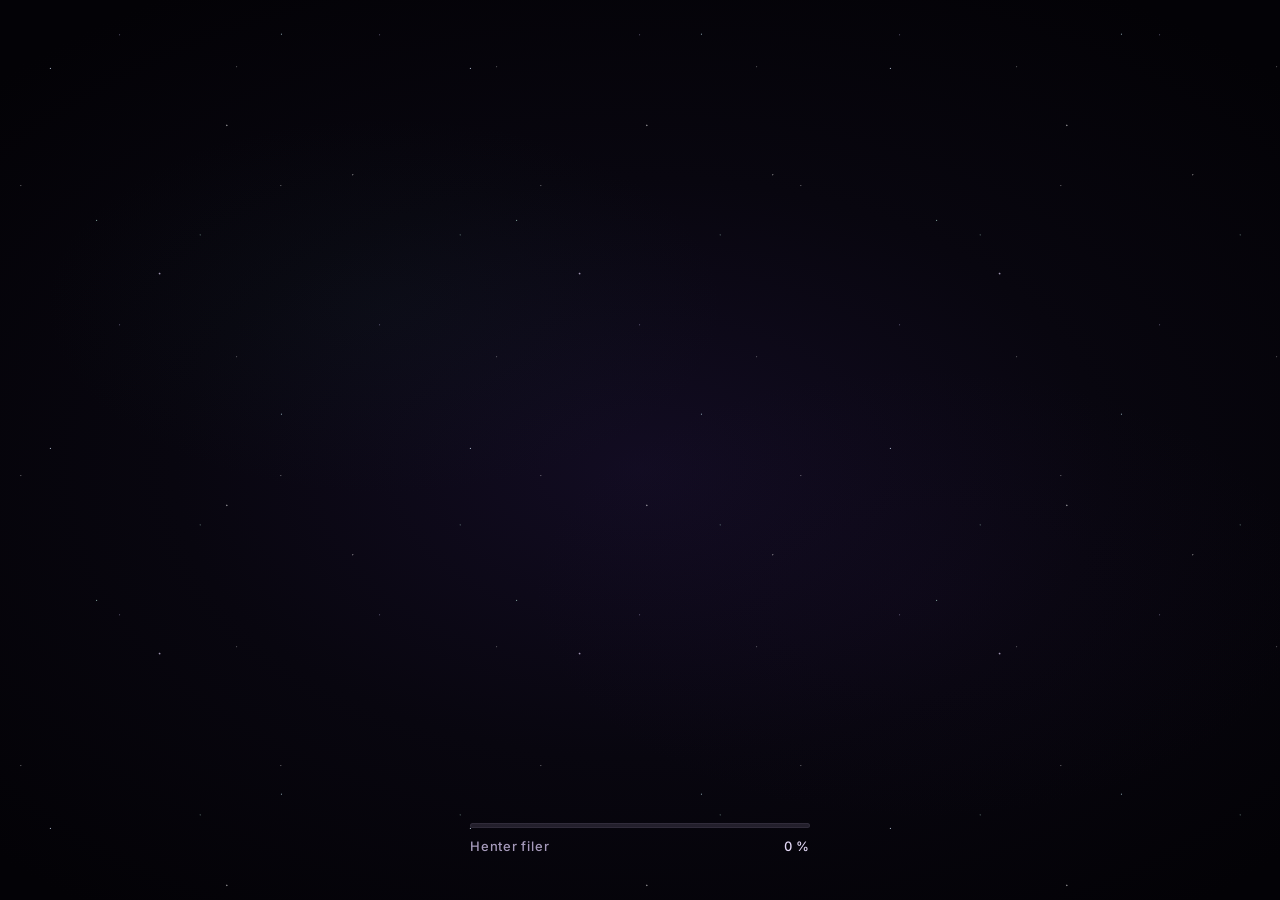
==== commit f75c1e57: "gate: a loading bar, and the scene once everything is loaded - A bar that fills as the load actually" ====
--- a/index.html
+++ b/index.html
@@ -11,6 +11,22 @@
 <link rel="modulepreload" href="loading-gate.js">
 <link rel="modulepreload" href="loading-exterior-3d.js">
 <link rel="modulepreload" href="loading-exterior.js">
+<!-- The room's modules (room-scene.js and what it imports), fetched from the
+     start: otherwise each is found only once the one importing it has been
+     read, and three.js alone was asked for seconds into the load. -->
+<link rel="modulepreload" href="vendor/three/three.module.js">
+<link rel="modulepreload" href="room-scene.js">
+<link rel="modulepreload" href="table-model.js">
+<link rel="modulepreload" href="ritual-cloth.js">
+<link rel="modulepreload" href="room-architecture.js">
+<link rel="modulepreload" href="room-chamber.js">
+<link rel="modulepreload" href="night-sky.js">
+<link rel="modulepreload" href="room-smoke.js">
+<link rel="modulepreload" href="room-lamps.js">
+<link rel="modulepreload" href="tools-shelf.js">
+<link rel="modulepreload" href="tools-sound.js">
+<link rel="modulepreload" href="first-person.js">
+<link rel="modulepreload" href="room-tower.js">
 <link rel="preconnect" href="https://fonts.googleapis.com">
 <link rel="preconnect" href="https://fonts.gstatic.com" crossorigin>
 <link href="https://fonts.googleapis.com/css2?family=Cinzel:wght@600&family=Inter:wght@400;500;600&family=Space+Grotesk:wght@500;600;700&display=swap" rel="stylesheet">
@@ -29,7 +45,10 @@
   <div class="loading-gate__portal" data-portal="loading-exterior-3d.js"><div class="loading-living__seed" aria-hidden="true"></div></div>
   <p class="loading-gate__status" role="status">Laster rommet …</p>
   <div class="loading-gate__foot">
-    <svg class="loading-gate__ring" viewBox="0 0 48 48" aria-hidden="true"><circle class="loading-gate__track" cx="24" cy="24" r="20"/><circle class="loading-gate__arc" cx="24" cy="24" r="20" pathLength="100"/></svg>
+    <div class="loading-gate__progress" role="progressbar" aria-label="Lasting" aria-valuemin="0" aria-valuemax="100" aria-valuenow="0">
+      <div class="loading-gate__bar"><span class="loading-gate__fill"></span></div>
+      <p class="loading-gate__step"><span class="loading-gate__label">Henter filer</span><span class="loading-gate__percent">0 %</span></p>
+    </div>
     <button type="button" class="loading-gate__continue" hidden>Trykk en knapp for å fortsette</button>
     <button type="button" class="loading-gate__enter" hidden>Prøv igjen</button>
   </div>
--- a/loading-gate.css
+++ b/loading-gate.css
@@ -0,0 +1,178 @@
+/* The loading gate (loading-gate.js): the exterior (loading-exterior.js)
+   floating in the void from the very first paint, over everything, until the
+   room is genuinely ready (site-ready.js); then the way in through its
+   entrance. If the exterior cannot run, a quiet CSS orb stands in. Every
+   motion here runs on the compositor, so it keeps going while the room is
+   still being built. */
+.loading-gate {
+  position: fixed;
+  inset: 0;
+  z-index: 100000;
+  display: grid;
+  place-items: center;
+  overflow: hidden;
+  /* The void: near black, a faint violet and teal haze far off. */
+  background:
+    radial-gradient(ellipse 38% 30% at 30% 34%, #1a3a3a1c, transparent 70%),
+    radial-gradient(ellipse 44% 36% at 72% 66%, #33195214, transparent 70%),
+    radial-gradient(ellipse 70% 62% at 50% 52%, #120c22 0%, #08060f 52%, #030206 100%);
+  color: #cdbfe6;
+  will-change: opacity;
+}
+.loading-gate[hidden] { display: none; }
+/* Sparse stars in two depths, each slowly fading in and out. */
+.loading-gate::before,
+.loading-gate::after {
+  content: '';
+  position: absolute;
+  inset: 0;
+  pointer-events: none;
+  background-repeat: repeat;
+}
+.loading-gate::before {
+  background-image:
+    radial-gradient(1px 1px at 12% 18%, #d8e8ffcc, transparent),
+    radial-gradient(1px 1px at 67% 9%, #c8f0ffaa, transparent),
+    radial-gradient(1.4px 1.4px at 38% 72%, #e6d8ffbb, transparent),
+    radial-gradient(1px 1px at 84% 46%, #ffffff99, transparent),
+    radial-gradient(1px 1px at 23% 58%, #bff5e6aa, transparent),
+    radial-gradient(1.2px 1.2px at 54% 33%, #ffffffaa, transparent);
+  background-size: 420px 380px;
+  animation: gate-stars 11s ease-in-out infinite;
+}
+.loading-gate::after {
+  background-image:
+    radial-gradient(1px 1px at 8% 64%, #ffffff66, transparent),
+    radial-gradient(1px 1px at 46% 12%, #d6c8ff66, transparent),
+    radial-gradient(1px 1px at 77% 81%, #c8fff066, transparent),
+    radial-gradient(1px 1px at 91% 23%, #ffffff55, transparent);
+  background-size: 260px 290px;
+  animation: gate-stars 15s ease-in-out -6s infinite;
+}
+@keyframes gate-stars { 0%, 100% { opacity: .55; } 50% { opacity: 1; } }
+/* The portal (or the orb) emerges from the darkness. */
+.loading-gate__portal {
+  position: relative;
+  display: grid;
+  place-items: center;
+  z-index: 1;
+  pointer-events: none;
+  animation: gate-appear .9s ease-out both;
+  will-change: transform;
+}
+@keyframes gate-appear { from { opacity: 0; } }
+/* The stand-in orb: violet energy with a teal heart, floating and breathing. */
+.loading-gate__orb {
+  width: min(220px, 46vw, 34svh);
+  aspect-ratio: 1;
+  border-radius: 50%;
+  background:
+    radial-gradient(circle at 50% 56%, #6fe0c9 0%, #3aa6a0 9%, transparent 26%),
+    radial-gradient(circle at 42% 38%, #b48cf0 0%, #6a3fb0 30%, #2a1450 62%, #120a22 78%, transparent 80%);
+  box-shadow: 0 0 60px 8px #5b33a855, 0 0 140px 30px #2d175a40;
+  animation: gate-float 6.8s ease-in-out infinite, gate-breathe 4.6s ease-in-out infinite;
+}
+@keyframes gate-float { 0%, 100% { translate: 0 -6px; } 50% { translate: 0 8px; } }
+@keyframes gate-breathe { 0%, 100% { scale: .97; opacity: .86; } 50% { scale: 1.03; opacity: 1; } }
+/* Announced to assistive technology only. */
+.loading-gate__status {
+  position: absolute;
+  width: 1px; height: 1px;
+  margin: 0;
+  overflow: hidden;
+  clip-path: inset(50%);
+  white-space: nowrap;
+}
+/* Offered only if the room is unusually slow: the visitor may go in anyway. */
+/* Below the building: the loading bar while everything the scene needs is
+   loaded; then the scene begins. */
+.loading-gate__foot {
+  position: absolute;
+  left: 0;
+  right: 0;
+  bottom: max(22px, 5svh);
+  z-index: 2;
+  display: grid;
+  justify-items: center;
+  align-items: end;
+  pointer-events: none;
+}
+.loading-gate__foot > * { grid-area: 1 / 1; pointer-events: auto; }
+/* An honest bar: it fills as the load actually comes along (site-ready.js
+   siteProgress), never backwards, with the step it is on. The fill moves by
+   transform alone, so it keeps moving on the compositor while the page is
+   busy building the room; it fades once everything the scene needs is in. */
+.loading-gate__progress {
+  width: min(340px, 72vw);
+  display: grid;
+  gap: 10px;
+  transition: opacity .5s ease, translate .5s ease;
+  animation: gate-appear .6s ease-out both;
+}
+.loading-gate__bar {
+  position: relative;
+  height: 5px;
+  border-radius: 999px;
+  overflow: hidden;
+  background: #cdbfe624;
+  box-shadow: inset 0 0 0 1px #cdbfe614;
+}
+.loading-gate__fill {
+  position: absolute;
+  inset: 0;
+  border-radius: inherit;
+  background: linear-gradient(90deg, #4fc9b4, #8ff0dc 60%, #d6c4ff);
+  box-shadow: 0 0 12px #6fe0c9aa;
+  transform-origin: left center;
+  transform: scaleX(0);
+  will-change: transform;
+}
+.loading-gate__step {
+  margin: 0;
+  display: flex;
+  justify-content: space-between;
+  gap: 16px;
+  font: 500 13px/1.3 Inter, system-ui, sans-serif;
+  letter-spacing: .06em;
+  color: #cdbfe6cc;
+}
+.loading-gate__percent { font-variant-numeric: tabular-nums; color: #e3d8f6; }
+.loading-gate.is-loaded .loading-gate__progress { opacity: 0; translate: 0 6px; }
+.loading-gate__continue {
+  padding: 12px 22px;
+  border: 0;
+  background: none;
+  color: #e3d8f6;
+  font: 600 clamp(14px, 1.6vw, 17px)/1.2 Cinzel, Georgia, serif;
+  letter-spacing: .12em;
+  cursor: pointer;
+  opacity: 0;
+  /* Starts to show 0.8 s after the gate is ready. */
+  transition: opacity .8s ease .8s;
+}
+.loading-gate__continue[hidden] { display: none; }
+.loading-gate.is-ready .loading-gate__continue { opacity: 1; animation: gate-prompt 2.8s ease-in-out 1.6s infinite; }
+@keyframes gate-prompt { 0%, 100% { text-shadow: 0 0 0 #7fe8d200; } 50% { text-shadow: 0 0 14px #7fe8d2aa; } }
+.loading-gate__continue:focus-visible { outline: 1px solid #7fe8d299; outline-offset: 4px; border-radius: 999px; }
+.loading-gate.is-going .loading-gate__continue { opacity: 0; transition: opacity .3s ease; animation: none; }
+.loading-gate__enter {
+  margin-bottom: 84px;
+  padding: 10px 22px;
+  border: 1px solid #cdbfe688;
+  border-radius: 999px;
+  /* Opaque enough to read over the glass building behind it. */
+  background: #120b1ee8;
+  color: #efe7fb;
+  font: 500 15px/1.2 Inter, system-ui, sans-serif;
+  letter-spacing: .04em;
+  cursor: pointer;
+  animation: gate-appear .6s ease-out both;
+}
+.loading-gate__enter[hidden] { display: none; }
+.loading-gate__enter:hover,
+.loading-gate__enter:focus-visible { border-color: #cdbfe6; outline: none; }
+@media (prefers-reduced-motion: reduce) {
+  .loading-gate__orb, .loading-gate::before, .loading-gate::after { animation: none; }
+  .loading-gate__progress { animation: none; }
+  .loading-gate.is-ready .loading-gate__continue { animation: none; }
+}
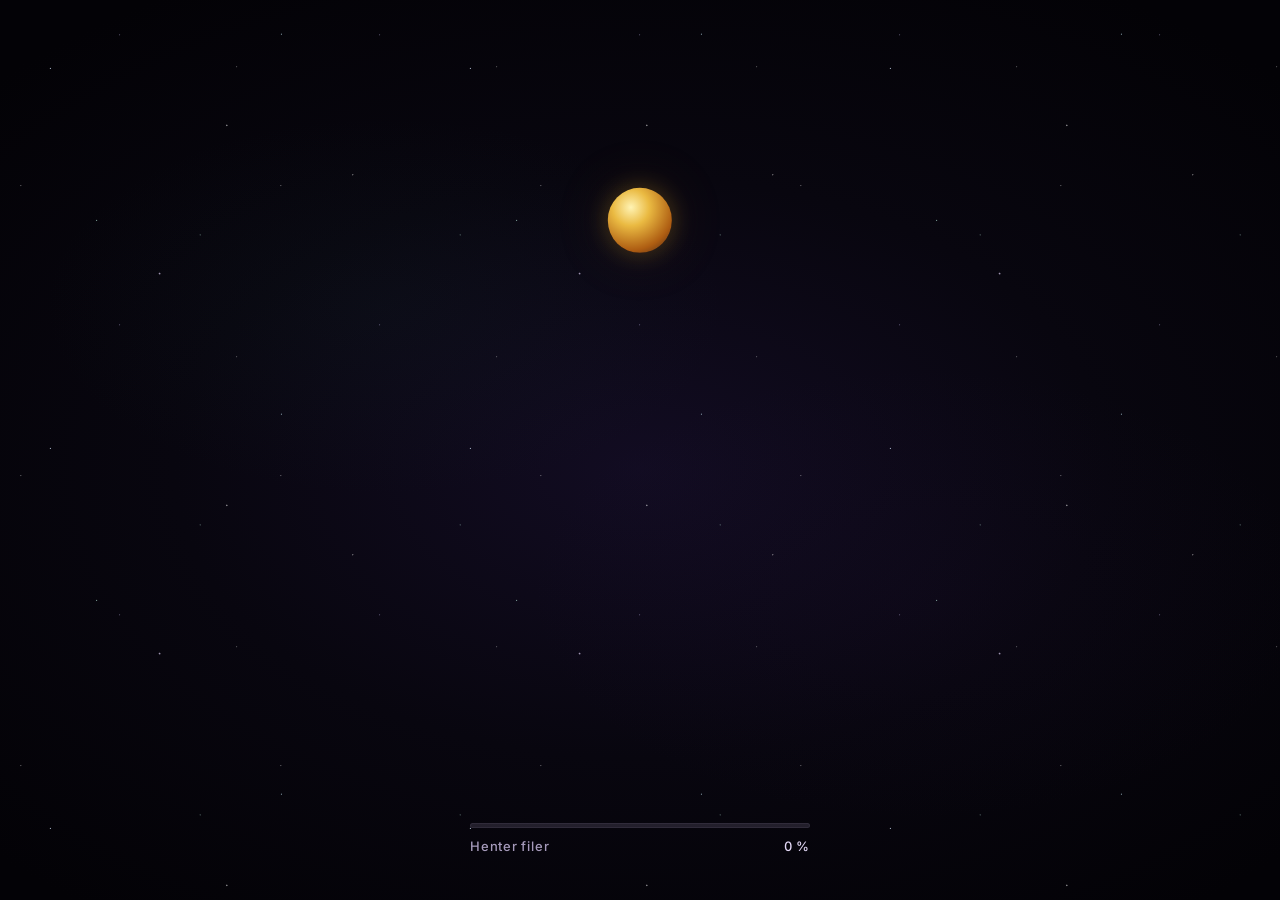
==== commit e630b2b6: "floor: oak with relief, every board its own grain, joints, wear and contact shade Room materials, st" ====
--- a/index.html
+++ b/index.html
@@ -27,6 +27,8 @@
 <link rel="modulepreload" href="tools-sound.js">
 <link rel="modulepreload" href="first-person.js">
 <link rel="modulepreload" href="room-tower.js">
+<link rel="modulepreload" href="room-materials.js">
+<link rel="modulepreload" href="room-materials-paint.js">
 <link rel="preconnect" href="https://fonts.googleapis.com">
 <link rel="preconnect" href="https://fonts.gstatic.com" crossorigin>
 <link href="https://fonts.googleapis.com/css2?family=Cinzel:wght@600&family=Inter:wght@400;500;600&family=Space+Grotesk:wght@500;600;700&display=swap" rel="stylesheet">
--- a/loading-exterior.css
+++ b/loading-exterior.css
@@ -0,0 +1,150 @@
+/* The loading screen's exterior (loading-exterior.js): the building of orb
+   glass floating in the void. Compositor-only motion: the inner flow is three
+   renders crossfaded over a fixed base, the building floats, the halo and the
+   light in the entrance breathe, a drop falls from the neck now and then, and
+   the spire's tip glints. */
+.loading-exterior {
+  --exterior-approach: 0;
+  position: relative;
+  /* The element is as narrow as the building (0.6 of its height); the
+     square art spills out on both sides, transparent there. The building
+     takes at most about 75 % of the screen's height, and on a phone stays
+     within its width. */
+  width: min(516px, 52.8svh, 96vw);
+  aspect-ratio: .6;
+  pointer-events: none;
+  opacity: 0;
+  transition: opacity 1.1s ease-out;
+}
+.loading-exterior.is-shown { opacity: 1; }
+.loading-exterior__building {
+  position: absolute;
+  inset: 0 -33.333%;
+  animation: exterior-float 7.4s ease-in-out infinite;
+  will-change: transform;
+}
+.loading-exterior__layer {
+  position: absolute;
+  inset: 0;
+  width: 100%;
+  height: 100%;
+  user-select: none;
+}
+/* A stays beneath; B and C fade in over it in turn, so the glass is always
+   whole while its inside moves from one moment of its flow to the next. */
+.loading-exterior__layer--b { animation: exterior-flow-b 21s ease-in-out infinite; }
+.loading-exterior__layer--c { animation: exterior-flow-c 21s ease-in-out infinite; }
+@keyframes exterior-flow-b { 0%, 100% { opacity: 0; } 33%, 66% { opacity: 1; } }
+@keyframes exterior-flow-c { 0%, 33%, 100% { opacity: 0; } 66% { opacity: 1; } }
+@keyframes exterior-float { 0%, 100% { translate: 0 -.6%; } 50% { translate: 0 .6%; } }
+/* The orb's teal heart and violet edge, as a soft light around it. */
+.loading-exterior__halo {
+  position: absolute;
+  inset: 14% 22% 10%;
+  border-radius: 50%;
+  background:
+    radial-gradient(ellipse 46% 40% at 46% 56%, #2fb39a2e, transparent 70%),
+    radial-gradient(ellipse 60% 52% at 58% 44%, #6a3fb01f, transparent 72%);
+  filter: blur(18px);
+  opacity: calc(1 - var(--exterior-approach) * .8);
+  animation: exterior-breathe 9.6s ease-in-out infinite;
+}
+@keyframes exterior-breathe { 0%, 100% { scale: .97; opacity: .82; } 50% { scale: 1.03; opacity: 1; } }
+/* The room's light in the entrance, a little alive; brighter as the view nears. */
+.loading-exterior__door {
+  position: absolute;
+  left: 47.8%;
+  top: 53.6%;
+  width: 8.4%;
+  height: 11.6%;
+  border-radius: 50% 50% 18% 18%;
+  background: radial-gradient(ellipse 60% 50% at 50% 72%, #ffb35c55, transparent 72%);
+  mix-blend-mode: screen;
+  opacity: calc(.55 + var(--exterior-approach) * .45);
+  animation: exterior-door 5.3s ease-in-out infinite;
+}
+@keyframes exterior-door { 0%, 100% { scale: .96; } 50% { scale: 1.04; } }
+/* A drop lets go of the bead under the neck: it swells a little as it
+   parts, then falls, faster and faster, into the void and is gone. */
+.loading-exterior__fall {
+  position: absolute;
+  aspect-ratio: 1;
+  opacity: 0;
+  animation: exterior-fall 7.8s cubic-bezier(.5, 0, .9, .6) 2.4s infinite;
+}
+.loading-exterior__fall img { display: block; width: 100%; height: 100%; }
+@keyframes exterior-fall {
+  0%, 52% { opacity: 0; translate: 0 0; scale: 1 1; }
+  58% { opacity: 1; translate: 0 2%; scale: .96 1.08; }
+  64% { opacity: 1; translate: 0 14%; scale: .9 1.16; }
+  92% { opacity: .55; translate: 0 420%; scale: .82 1.22; }
+  100% { opacity: 0; translate: 0 560%; scale: .8 1.2; }
+}
+/* The spire's tip catches the light now and then: a small four-pointed glint. */
+.loading-exterior__glint {
+  position: absolute;
+  width: 2.6%;
+  aspect-ratio: 1;
+  translate: -50% -50%;
+  background:
+    radial-gradient(circle, #ffffffd0 0 6%, #c8f5ec66 14%, transparent 34%),
+    linear-gradient(90deg, transparent 0 46%, #e0fff8aa 50%, transparent 54% 100%) center / 100% 6% no-repeat,
+    linear-gradient(0deg, transparent 0 46%, #e0fff8aa 50%, transparent 54% 100%) center / 6% 100% no-repeat;
+  mix-blend-mode: screen;
+  opacity: 0;
+  animation: exterior-glint 6.4s ease-in-out 1.2s infinite;
+}
+@keyframes exterior-glint {
+  0%, 70%, 100% { opacity: 0; scale: .4; rotate: 0deg; }
+  80% { opacity: 1; scale: 1; rotate: 20deg; }
+  90% { opacity: .2; scale: .7; rotate: 35deg; }
+}
+.loading-exterior__still { position: absolute; inset: 0; transition: opacity 1.2s ease-out; }
+/* The live 3D view (loading-exterior-3d.js) covers the whole gate (so its
+   flight through the entrance can fill the screen) and draws the building
+   exactly where the still art stands; once it draws, the still art gives
+   way to it (the halo stays) and stops. */
+.loading-exterior__live {
+  position: absolute;
+  inset: 0;
+  width: 100%;
+  height: 100%;
+  z-index: 1;
+  pointer-events: none;
+  opacity: 0;
+  transition: opacity 1.2s ease-out;
+}
+.loading-exterior__live.is-live { opacity: 1; }
+.loading-exterior.is-live .loading-exterior__still { opacity: 0; }
+.loading-exterior.is-settled .loading-exterior__still * { animation: none; }
+.loading-exterior.is-paused *,
+.loading-exterior[data-reduced-motion="true"] * { animation-play-state: paused; }
+@media (prefers-reduced-motion: reduce) {
+  .loading-exterior__building, .loading-exterior__layer, .loading-exterior__halo, .loading-exterior__door,
+  .loading-exterior__fall, .loading-exterior__glint { animation: none; }
+  .loading-exterior__layer--b, .loading-exterior__layer--c { opacity: 0; }
+}
+
+/* Living architecture: the worker covers the viewport, so entry never enlarges a bitmap. */
+.loading-living { width:min(516px,52.8svh,96vw); opacity:1; transition:none; }
+.loading-living__canvas { transition:opacity .18s linear; }
+.loading-living__seed {
+ position:fixed;left:50%;top:calc(50% - min(25.5svh,38vw));translate:-50% -50%;width:min(7.15svh,12.8vw);aspect-ratio:1;border-radius:50%;
+ background:radial-gradient(circle at 36% 30%,#fff3b3,#eaba42 30%,#ae5d12 70%,#3d2114);
+ box-shadow:0 0 24px #f5b62a44,0 0 65px #cd94141f;
+ animation:living-seed 3.8s ease-in-out infinite;
+}
+@keyframes living-seed{50%{scale:1.06;filter:brightness(1.12)}}
+/* Held (loading-gate.js), the seed stands in until the building forms, then fades as the core grows in its place. */
+.loading-living__seed.is-leaving{opacity:0;transition:opacity .7s ease;}
+/* Once the doorway opens, the live view draws the void and its stars itself,
+   with the doorway clear through them to the room (loading-living-worker.js):
+   the gate's own give way. */
+.loading-gate.is-revealing{background:transparent;}
+.loading-gate.is-revealing::before,.loading-gate.is-revealing::after{visibility:hidden;}
+.loading-gate.is-going .loading-gate__foot{opacity:0;transition:opacity .4s;}
+/* The slow room's message, readable over the building: a small dark panel. */
+.loading-gate__status.is-visible{width:fit-content;max-width:min(88vw,480px);height:auto;clip-path:none;white-space:normal;text-align:center;bottom:178px;left:50%;translate:-50% 0;z-index:3;
+ padding:9px 16px;border:1px solid #cdbfe633;border-radius:12px;background:#0b0714e0;color:#e8e0f4;font:14px/1.5 system-ui;}
+@media(prefers-reduced-motion:reduce){.loading-living__seed{animation:none;}.loading-living__canvas{transition:none;}}
+
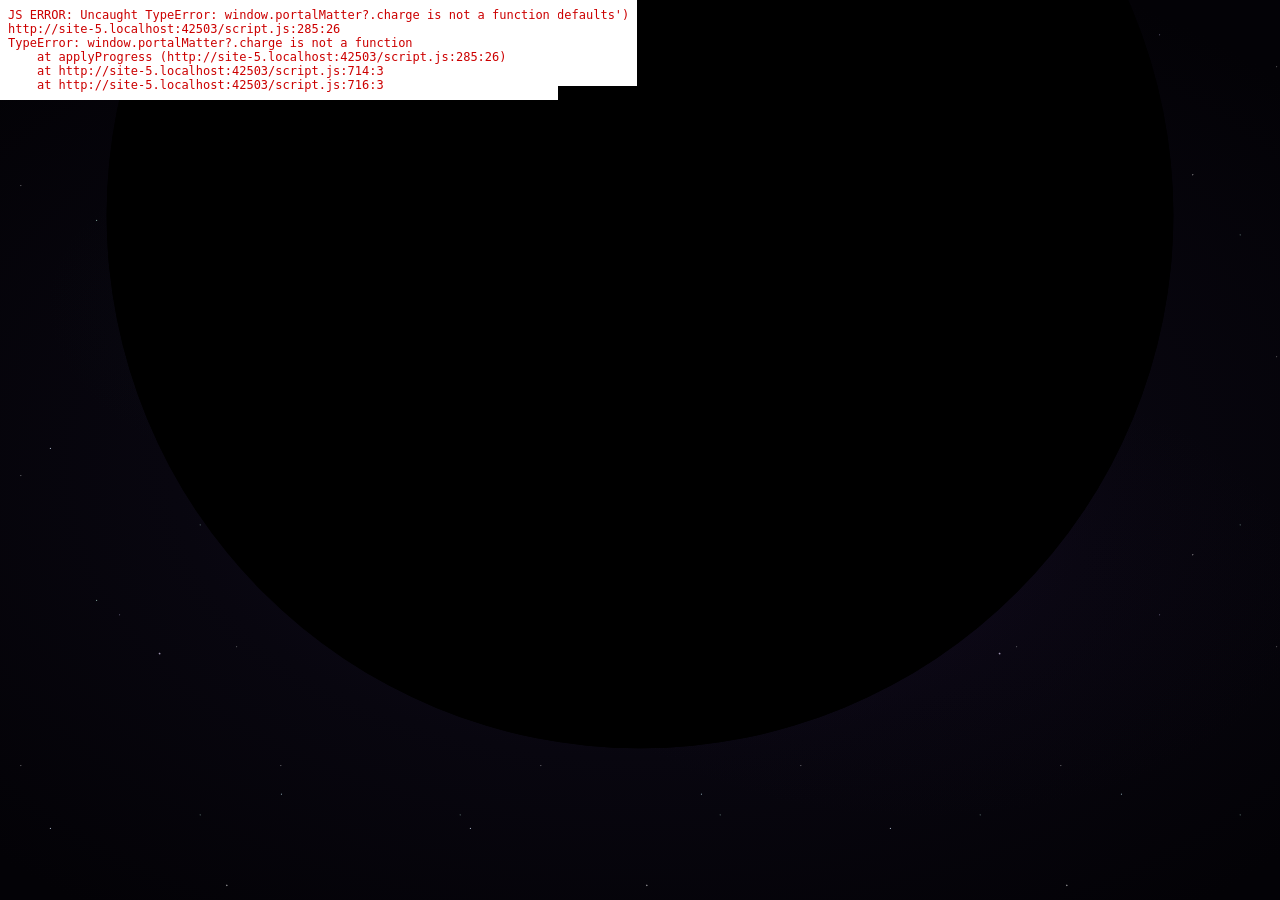
==== commit b750673a: "Motvind case from Figma, step 1: the frame and page 01 «Oppgaven» The page the pile's Motvind card o" ====
--- a/index.html
+++ b/index.html
@@ -11,24 +11,6 @@
 <link rel="modulepreload" href="loading-gate.js">
 <link rel="modulepreload" href="loading-exterior-3d.js">
 <link rel="modulepreload" href="loading-exterior.js">
-<!-- The room's modules (room-scene.js and what it imports), fetched from the
-     start: otherwise each is found only once the one importing it has been
-     read, and three.js alone was asked for seconds into the load. -->
-<link rel="modulepreload" href="vendor/three/three.module.js">
-<link rel="modulepreload" href="room-scene.js">
-<link rel="modulepreload" href="table-model.js">
-<link rel="modulepreload" href="ritual-cloth.js">
-<link rel="modulepreload" href="room-architecture.js">
-<link rel="modulepreload" href="room-chamber.js">
-<link rel="modulepreload" href="night-sky.js">
-<link rel="modulepreload" href="room-smoke.js">
-<link rel="modulepreload" href="room-lamps.js">
-<link rel="modulepreload" href="tools-shelf.js">
-<link rel="modulepreload" href="tools-sound.js">
-<link rel="modulepreload" href="first-person.js">
-<link rel="modulepreload" href="room-tower.js">
-<link rel="modulepreload" href="room-materials.js">
-<link rel="modulepreload" href="room-materials-paint.js">
 <link rel="preconnect" href="https://fonts.googleapis.com">
 <link rel="preconnect" href="https://fonts.gstatic.com" crossorigin>
 <link href="https://fonts.googleapis.com/css2?family=Cinzel:wght@600&family=Inter:wght@400;500;600&family=Space+Grotesk:wght@500;600;700&display=swap" rel="stylesheet">
@@ -41,16 +23,14 @@
 <link rel="stylesheet" href="portal-depth.css">
 <link rel="stylesheet" href="portal-table.css">
 <link rel="stylesheet" href="tools-page.css">
+<link rel="stylesheet" href="motvind-case.css">
 </head>
 <body class="intro-active table-covered">
 <div class="loading-gate" id="loadingGate" aria-busy="true">
   <div class="loading-gate__portal" data-portal="loading-exterior-3d.js"><div class="loading-living__seed" aria-hidden="true"></div></div>
   <p class="loading-gate__status" role="status">Laster rommet …</p>
   <div class="loading-gate__foot">
-    <div class="loading-gate__progress" role="progressbar" aria-label="Lasting" aria-valuemin="0" aria-valuemax="100" aria-valuenow="0">
-      <div class="loading-gate__bar"><span class="loading-gate__fill"></span></div>
-      <p class="loading-gate__step"><span class="loading-gate__label">Henter filer</span><span class="loading-gate__percent">0 %</span></p>
-    </div>
+    <svg class="loading-gate__ring" viewBox="0 0 48 48" aria-hidden="true"><circle class="loading-gate__track" cx="24" cy="24" r="20"/><circle class="loading-gate__arc" cx="24" cy="24" r="20" pathLength="100"/></svg>
     <button type="button" class="loading-gate__continue" hidden>Trykk en knapp for å fortsette</button>
     <button type="button" class="loading-gate__enter" hidden>Prøv igjen</button>
   </div>
@@ -201,6 +181,17 @@
       </div>
     </section>
 
+    <!-- APP: MOTVIND NORGE — the case page the pile's Motvind card opens
+         when it is thrown into the portal (script.js, PILES). Its contents
+         list, pages and dots are built by motvind-case.js. -->
+    <section class="app-view" id="app-motvind" data-app-view aria-labelledby="motvind-title">
+      <header class="app-header">
+        <button class="back-btn" data-close type="button"><span aria-hidden="true">←</span>  Tilbake</button>
+        <h2 id="motvind-title">Motvind Norge</h2>
+      </header>
+      <div class="app-content mv-body" id="motvindPages"></div>
+    </section>
+
     <!-- APP: ARBEIDSERFARING -->
     <section class="app-view" id="app-arbeidserfaring" data-app-view>
       <header class="app-header">
@@ -464,9 +455,6 @@
 </button>
 
 <script>
-// Errors shown on the page while working on it (a local server, or ?debug):
-// the tests read them. Visitors to the published site never see the box.
-if (['localhost', '127.0.0.1'].includes(location.hostname) || new URLSearchParams(location.search).has('debug'))
 window.addEventListener('error', (e) => {
   const box = document.createElement('div');
   box.style.cssText = 'position:fixed;top:0;left:0;z-index:999999;background:#fff;color:#c00;font:12px monospace;padding:8px;white-space:pre-wrap;max-width:100vw;';
@@ -489,6 +477,7 @@
 <script src="portal-reaction.js"></script>
 <script src="script.js"></script>
 <script src="tools-page.js"></script>
+<script src="motvind-case.js"></script>
 <script type="module" src="room-scene.js" onerror="siteReadiness.fail('room', 'room-scene.js did not load')"></script>
 <script type="module" src="portal-aura.js"></script>
 <script>
@@ -498,12 +487,7 @@
   harness.src = 'dev/portal-impact.js';
   document.body.append(harness);
 }
-// The layout editor (dev/arrange.js) likewise, only on request: ?arrange
-if (new URLSearchParams(location.search).has('arrange')) {
-  const editor = document.createElement('script');
-  editor.src = 'dev/arrange.js';
-  document.body.append(editor);
-}
-</script></body>
+</script>
+<script src="dev/arrange.js"></script></body>
 </html>
 
--- a/portal.css
+++ b/portal.css
@@ -270,6 +270,15 @@
    Visible cards retain their hit areas and the existing drag handlers. */
 body:has(.screen.portal-active) .desktop { pointer-events: none; }
 body:has(.screen.portal-active) .hand-card .sub-card { pointer-events: auto; }
+/* An open page is read with the hand laid down: the cards' tops stay in view
+   and in reach below it, clear of its text and its retrieve button.
+   Verktøy keeps its compact composition, and the hand up. */
+body:has(.screen .app-view.active:not(#app-verktoy)) .hand-card { --hand-tuck: 66%; }
+/* A pile beside the hand is laid down with it, or its cards would lie over
+   the page's foot. (The deal and a card's return fly `translate` too; they
+   end at rest, where a closed page leaves the pile.) */
+.pile-card { transition: translate .35s cubic-bezier(.34, 1.56, .64, 1); }
+body:has(.screen .app-view.active:not(#app-verktoy)) .pile-card { translate: 0 66%; }
 /* Only the thrown card's lifecycle hides it. Keep the rest of the hand. */
 body:not(.intro-done) .hand-card, body:not(.intro-done) .card-pile { visibility: hidden; pointer-events: none; }
 body:not(.intro-done) .theme-toggle { visibility: hidden; }
@@ -311,7 +320,8 @@
   transform: translate(calc(-50% + var(--page-x-offset, 0px)), calc(-50% + var(--page-y-offset, 0px))) translateZ(var(--page-lift, 80px)) rotateX(calc(var(--view-pitch) * -1));
 }
 .screen .app-view {
-  position: absolute; inset: 5%; z-index: 5; border-radius: 14px 18px 12px 16px;
+  /* The strip below the glass holds «Få tilbake kort», clear of the text. */
+  position: absolute; inset: 10px 10px 72px; z-index: 5; border-radius: 14px 18px 12px 16px;
   background: radial-gradient(ellipse at 20% 0, rgba(var(--portal-glow-rgb, 40,85,76), .16), transparent 65%),
     linear-gradient(155deg, #24333085, #101918ba 40%, #13131cba);
   border: 1px solid #a0b1a34a;
@@ -326,20 +336,15 @@
   animation: projected-content .65s both;
 }
 .screen .app-view.active .app-content { animation-delay: .1s; }
-.screen .app-view .app-content { padding-bottom: 76px; }
 .screen .app-content { scrollbar-width: thin; scrollbar-color: #74877a66 #0c131333; }
-.portal-retrieve { z-index: 7; bottom: 7%; border-color: #8a9c8155; background: #18221ff2; transform: translateZ(6px); }
+.portal-retrieve { z-index: 7; bottom: 14px; border-color: #8a9c8155; background: #18221ff2; transform: translateZ(6px); }
 .portal-retrieve:hover { transform: translate3d(0, -2px, 6px); }
 body.scene-interacting .device { animation-play-state: paused; }
-/* Desktop: the content pages are given room (the page itself is larger —
-   scene-camera.js reader(true)), so the inside breathes too. */
+/* Desktop: the content inside the larger page breathes too. The page's own
+   shape (its margin, header and retrieve button) is set above, with the
+   reader (scene-camera.js), and is not changed here. */
 @media (min-width: 900px) {
-  .screen .app-view { inset: 3.5% 3%; }
-  .screen .app-header { padding: 28px 48px; gap: 24px; }
-  .screen .app-header h2 { font-size: 1.6em; }
-  .screen .back-btn { padding: 10px 22px; }
   .screen .app-content { padding: 32px 56px 40px; }
-  .screen .app-view .app-content { padding-bottom: 92px; }
   .screen .project-list:not([hidden]) { gap: 40px; align-items: center; }
   .screen .deck { max-width: min(440px, 33dvh); margin: 20px auto 22px; }
   .screen .deck-card { padding: 26px 30px; }
@@ -371,8 +376,14 @@
   .desktop-icons { --hand-card-w: clamp(130px, 22dvh, 180px); }
   .hand-card .sub-card { font-size: 12px; }
   .device-topbar { inset: 18px 16px auto; }
-  .screen .app-view { inset: 4%; }
+  .screen .app-view { inset: 8px 8px 68px; }
   .portal-hint { font-size: 9px; }
+}
+/* With room in the page's header row, «Få tilbake kort» sits there, level
+   with «Tilbake», and the glass takes the strip below. */
+@media (min-width: 700px) {
+  .screen .app-view { inset: 10px; }
+  .screen .portal-page:not(.has-tools) .portal-retrieve { top: 26px; bottom: auto; left: auto; right: 34px; translate: none; }
 }
 @media (prefers-reduced-motion: reduce) {
   .device, .device-tilt, .portal-matter, .app-header, .app-content { animation: none !important; }
--- a/motvind-case.css
+++ b/motvind-case.css
@@ -0,0 +1,368 @@
+/* ==========================================================================
+   MOTVIND NORGE — the case page in the portal (#app-motvind, motvind-case.js),
+   after the Figma design «motvind norge v2», frame «01 Oppgaven». Figma draws
+   it at 1824 x 992; here it fills the portal's reader (scene-camera.js), so
+   spacing follows the panel's height and type the page's width, up to the
+   Figma sizes. Everything is scoped to the case.
+   ========================================================================== */
+#app-motvind {
+  --mv-gold: #d4b25b;
+  --mv-gold-rgb: 212, 178, 91;
+  --mv-cream: #f6e3c7;
+  --mv-muted: #7f9a94;
+  --mv-body: #a9bdb6;
+  --mv-box: #2b4543;
+  --mv-edge: #4f716d;
+  --mv-line: #3a5754;
+  --mv-glass: rgba(28, 46, 46, .42);
+  --mv-display: 'Fraunces', Georgia, serif;
+  --mv-text: 'Space Grotesk', var(--font-heading), sans-serif;
+  container: mv-panel / size;
+  /* Back to the design's sizes on screen (motvind-case.js fit()). */
+  zoom: var(--mv-zoom, 1);
+  font-family: var(--mv-text);
+  color: var(--mv-cream);
+}
+
+/* The panel: the landscape (one still image for now) under a glass top bar
+   and contents list, in place of the shared glass page. */
+.screen #app-motvind {
+  /* Its size is set by motvind-case.js fit(); cover until then. */
+  background: #1f3133 url("assets/motvind/landskap-01.png") 100% 100% / var(--mv-scene-width, cover) no-repeat;
+  border: 1px solid var(--mv-edge);
+  border-radius: 20px;
+  overflow: hidden;
+  box-shadow: 0 14px 20px #0008;
+}
+
+/* ---- Top bar: Tilbake, the title, and the portal's own «Få tilbake kort»
+   (portal.css places it in this row on a wide page). */
+#app-motvind .app-header {
+  position: relative;
+  z-index: 2;
+  min-height: 71px;
+  box-sizing: border-box;
+  gap: 20px;
+  padding: 16px 24px 13px;
+  border-bottom: 1px solid var(--mv-line);
+  background: var(--mv-glass);
+  -webkit-backdrop-filter: blur(14px);
+  backdrop-filter: blur(14px);
+}
+#app-motvind .app-header h2 {
+  font-family: var(--mv-display);
+  font-weight: 600;
+  font-size: 22px;
+  line-height: 1.4;
+  font-variation-settings: "SOFT" 0, "WONK" 1;
+  color: var(--mv-cream);
+}
+#app-motvind .back-btn {
+  font-family: var(--mv-text);
+  font-weight: 500;
+  font-size: 15px;
+  line-height: 1.4;
+  padding: 9px 18px;
+  white-space: pre;
+  color: var(--mv-cream);
+  background: transparent;
+  border: 1px solid var(--mv-gold);
+}
+#app-motvind .back-btn:hover { background: rgba(var(--mv-gold-rgb), .16); color: var(--mv-cream); }
+.portal-page:has(> #app-motvind.active) .portal-retrieve {
+  zoom: var(--mv-zoom, 1);
+  font-family: 'Space Grotesk', var(--font-heading), sans-serif;
+  font-weight: 500;
+  font-size: 15px;
+  line-height: 1.4;
+  padding: 9px 18px;
+  color: #f6e3c7;
+  background: transparent;
+  border: 1px solid #4f716d;
+}
+.portal-page:has(> #app-motvind.active) .portal-retrieve:hover { background: rgba(79, 113, 109, .3); }
+
+/* ---- Below the bar: the contents list, then the page. */
+.screen #app-motvind .mv-body {
+  position: relative;
+  display: grid;
+  grid-template-columns: 290px minmax(0, 1fr);
+  grid-template-rows: minmax(0, 1fr);
+  padding: 0;
+  overflow: hidden;
+}
+/* The shared entrance without its blur: a filter here would cut the glass
+   of the contents list off from the landscape behind it. */
+.screen #app-motvind.active .mv-body { animation-name: mv-projected; }
+@keyframes mv-projected {
+  from { opacity: 0; transform: translateY(15px); }
+  to { opacity: 1; transform: none; }
+}
+
+#app-motvind button { font-family: var(--mv-text); }
+#app-motvind button:focus-visible { outline: 2px solid var(--mv-gold); outline-offset: 2px; }
+#app-motvind [data-heading]:focus { outline: none; }
+
+/* ---- Contents list */
+#app-motvind .mv-side {
+  min-height: 0;
+  overflow-y: auto;
+  box-sizing: border-box;
+  padding: 33px 40px 24px 24px;
+  border-right: 1px solid var(--mv-line);
+  background: var(--mv-glass);
+  -webkit-backdrop-filter: blur(14px);
+  backdrop-filter: blur(14px);
+  scrollbar-width: thin;
+}
+#app-motvind .mv-toc-label,
+#app-motvind .mv-kicker {
+  margin: 0;
+  font-weight: 700;
+  font-size: 11px;
+  line-height: 1.4;
+  letter-spacing: 1.1px;
+  color: var(--mv-gold);
+}
+#app-motvind .mv-toc-label { color: rgb(var(--mv-group-rgb, var(--mv-gold-rgb))); }
+#app-motvind .mv-toc-list {
+  list-style: none;
+  margin: 4px 0 0;
+  padding: 0;
+  display: flex;
+  flex-direction: column;
+  gap: 4px;
+}
+#app-motvind .mv-toc-item {
+  display: flex;
+  align-items: center;
+  gap: 12px;
+  width: 100%;
+  padding: 8px 0;
+  border: 0;
+  border-radius: 6px;
+  background: none;
+  text-align: left;
+  font-weight: 400;
+  font-size: 15px;
+  line-height: normal;
+  color: var(--mv-muted);
+  cursor: pointer;
+}
+#app-motvind .mv-toc-item--sub { gap: 10px; padding: 5px 0 5px 15px; font-size: 14px; }
+#app-motvind .mv-toc-text { flex: 1; min-width: 0; white-space: pre-wrap; }
+#app-motvind .mv-toc-bar {
+  flex: none;
+  width: 3px;
+  height: 20px;
+  border-radius: 2px;
+  background: rgba(var(--mv-rgb), .35);
+}
+#app-motvind .mv-toc-icon { flex: none; width: 16px; height: 16px; opacity: .35; }
+#app-motvind .mv-toc-item[data-near="true"] .mv-toc-icon { opacity: .6; }
+#app-motvind .mv-toc-item.is-lit { color: var(--mv-cream); font-weight: 500; }
+#app-motvind .mv-toc-item.is-lit .mv-toc-bar { background: rgb(var(--mv-rgb)); }
+#app-motvind .mv-toc-item.is-lit .mv-toc-icon { opacity: 1; }
+#app-motvind .mv-toc-item:not(.is-lit):hover { color: var(--mv-body); }
+/* Shown only where the list folds away (narrow pages, below). */
+#app-motvind .mv-toc-toggle { display: none; }
+
+/* ---- The page */
+#app-motvind .mv-main {
+  container: mv-main / inline-size;
+  position: relative;
+  min-width: 0;
+  min-height: 0;
+  display: flex;
+  flex-direction: column;
+  align-items: center;
+  /* Figma: 48 px under the bar, 36 px above the panel's foot, 40 px between
+     the page and Forrige / Neste, in a 992 px panel. */
+  padding: clamp(16px, 4.84cqh, 48px) 40px clamp(14px, 3.63cqh, 36px);
+}
+#app-motvind .mv-page {
+  flex: 1;
+  min-height: 0;
+  width: 100%;
+  max-width: 1200px;
+  overflow-y: auto;
+  display: flex;
+  flex-direction: column;
+  justify-content: safe center;
+  /* 16 px in a 992 px panel, closer on a low one. */
+  gap: clamp(10px, 1.62cqh, 16px);
+  scrollbar-width: thin;
+  scrollbar-color: #74877a66 transparent;
+}
+#app-motvind .mv-page.is-entering > * { animation: mv-page-in .32s cubic-bezier(.2, .7, .2, 1) both; }
+@keyframes mv-page-in { from { opacity: 0; transform: translateY(10px); } }
+
+#app-motvind .mv-note {
+  margin: 0;
+  font-weight: 400;
+  font-size: 14px;
+  line-height: 1.45;
+  color: var(--mv-muted);
+}
+#app-motvind .mv-question {
+  margin: 0;
+  font-family: var(--mv-display);
+  font-weight: 600;
+  font-size: clamp(24px, 3.4cqi, 40px);
+  line-height: 1.15;
+  font-variation-settings: "SOFT" 0, "WONK" 1;
+  color: var(--mv-cream);
+}
+#app-motvind .mv-lead {
+  margin: 0;
+  font-weight: 400;
+  font-size: clamp(16px, 1.6cqi, 19px);
+  line-height: 1.4;
+  color: var(--mv-body);
+}
+#app-motvind .mv-callout {
+  display: flex;
+  flex-direction: column;
+  align-items: flex-start;
+  gap: 8px;
+  padding: clamp(14px, 2.02cqh, 20px) 26px clamp(16px, 2.22cqh, 22px);
+  border: 1.5px solid var(--mv-gold);
+  border-radius: 14px;
+  background: var(--mv-box);
+}
+#app-motvind .mv-callout-text {
+  margin: 0;
+  font-weight: 500;
+  font-size: clamp(16px, 1.75cqi, 21px);
+  line-height: 1.38;
+  color: var(--mv-cream);
+}
+#app-motvind .mv-line { display: block; }
+#app-motvind .mv-callout-link {
+  font-weight: 500;
+  font-size: 14px;
+  line-height: 1.4;
+  padding: 7px 14px;
+  color: var(--mv-gold);
+  background: transparent;
+  border: 1px dashed var(--mv-gold);
+  border-radius: 999px;
+  cursor: pointer;
+}
+#app-motvind .mv-callout-link:hover { background: rgba(var(--mv-gold-rgb), .12); }
+
+/* ---- Forrige, the dots, Neste */
+#app-motvind .mv-pager {
+  width: 100%;
+  max-width: 1200px;
+  margin-top: clamp(14px, 4.03cqh, 40px);
+  display: flex;
+  align-items: center;
+  justify-content: space-between;
+  gap: 12px;
+}
+#app-motvind .mv-step {
+  flex: none;
+  padding: 11px 22px;
+  font-weight: 500;
+  font-size: 15px;
+  line-height: normal;
+  white-space: pre;
+  color: var(--mv-cream);
+  /* Figma leaves them clear; a faint glass keeps the landscape's lit
+     windows, which fall behind them at some sizes, out of the lettering. */
+  background: var(--mv-glass);
+  -webkit-backdrop-filter: blur(14px);
+  backdrop-filter: blur(14px);
+  border: 1px solid var(--mv-edge);
+  border-radius: 999px;
+  cursor: pointer;
+}
+#app-motvind .mv-step--next { border-color: var(--mv-gold); }
+#app-motvind .mv-step--prev:hover { background: rgba(79, 113, 109, .3); }
+#app-motvind .mv-step--next:hover { background: rgba(var(--mv-gold-rgb), .14); }
+#app-motvind .mv-step.is-hidden { visibility: hidden; }
+#app-motvind .mv-dots { display: flex; align-items: center; }
+#app-motvind .mv-dot {
+  display: flex;
+  align-items: center;
+  padding: 10px 4px;
+  border: 0;
+  background: none;
+  cursor: pointer;
+}
+#app-motvind .mv-dot-mark {
+  display: block;
+  width: 8px;
+  height: 8px;
+  border-radius: 4px;
+  background: rgba(var(--mv-rgb), .28);
+  transition: width .25s ease, background-color .25s ease;
+}
+#app-motvind .mv-dot[data-state="past"] .mv-dot-mark { background: rgba(var(--mv-rgb), .6); }
+#app-motvind .mv-dot[data-state="current"] .mv-dot-mark { width: 28px; background: rgb(var(--mv-rgb)); }
+#app-motvind .mv-dot-gap { flex: none; width: 8px; height: 8px; }
+#app-motvind .mv-dot-group {
+  display: flex;
+  align-items: center;
+  padding: 0 6px;
+  border: 1px solid rgba(var(--mv-rgb), .25);
+  border-radius: 999px;
+}
+#app-motvind .mv-dot-group.is-open { border-color: rgba(var(--mv-rgb), .6); }
+#app-motvind .mv-status {
+  position: absolute;
+  width: 1px;
+  height: 1px;
+  margin: -1px;
+  padding: 0;
+  overflow: hidden;
+  clip-path: inset(50%);
+  white-space: nowrap;
+}
+
+/* ---- A narrow page (a phone, a small window): the contents list folds
+   away behind an «Innhold» button and slides in over the page. */
+@container mv-panel (max-width: 760px) {
+  .screen #app-motvind .mv-body { grid-template-columns: minmax(0, 1fr); }
+  #app-motvind .mv-side {
+    position: absolute;
+    inset: 0 auto 0 0;
+    z-index: 3;
+    width: min(290px, 86%);
+    background: rgba(28, 46, 46, .94);
+    transform: translateX(-102%);
+    visibility: hidden;
+    transition: transform .3s ease, visibility 0s linear .3s;
+  }
+  #app-motvind.is-toc-open .mv-side { transform: none; visibility: visible; transition: transform .3s ease; }
+  #app-motvind .mv-toc-toggle {
+    display: inline-flex;
+    align-self: flex-start;
+    margin-bottom: 12px;
+    padding: 7px 14px;
+    font-weight: 500;
+    font-size: 14px;
+    line-height: 1.4;
+    color: var(--mv-cream);
+    background: rgba(28, 46, 46, .6);
+    border: 1px solid var(--mv-edge);
+    border-radius: 999px;
+    cursor: pointer;
+  }
+  #app-motvind .mv-main { padding-inline: 20px; }
+  #app-motvind .app-header { gap: 14px; padding-inline: 16px; }
+  #app-motvind .app-header h2 { font-size: 19px; }
+}
+/* Too narrow for Forrige, the dots and Neste in one row: the dots go above. */
+@container mv-main (max-width: 520px) {
+  #app-motvind .mv-pager { flex-wrap: wrap; row-gap: 6px; }
+  #app-motvind .mv-dots { order: -1; flex-basis: 100%; justify-content: center; }
+  #app-motvind .mv-step { padding: 9px 18px; }
+}
+
+@media (prefers-reduced-motion: reduce) {
+  #app-motvind .mv-page.is-entering > * { animation: none; }
+  #app-motvind .mv-dot-mark,
+  #app-motvind .mv-side { transition: none !important; }
+}
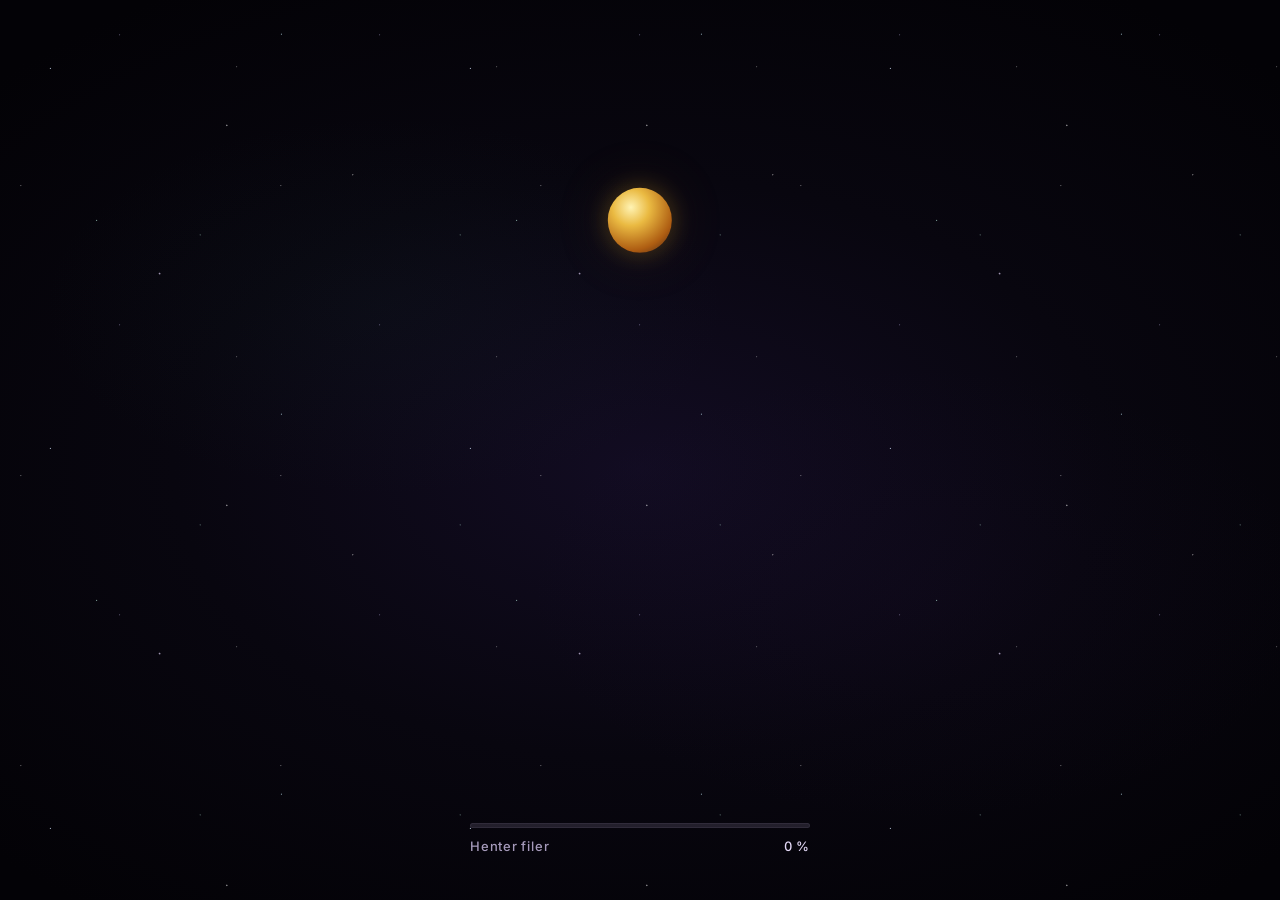
==== commit c2435ba4: "intro: the name is ANDERS; its lines stand in the middle of the screen After the cloth comes off, th" ====
--- a/index.html
+++ b/index.html
@@ -3,7 +3,7 @@
 <head>
 <meta charset="UTF-8">
 <meta name="viewport" content="width=device-width, initial-scale=1.0, viewport-fit=cover">
-<title>ANNISJ — Markedsføringsportfolio</title>
+<title>ANDERS — Markedsføringsportfolio</title>
 <!-- The loading gate: the exterior (loading-exterior.js) over everything
      until the room is ready; fetched early, started right after its markup. -->
 <link rel="stylesheet" href="loading-gate.css">
@@ -11,6 +11,25 @@
 <link rel="modulepreload" href="loading-gate.js">
 <link rel="modulepreload" href="loading-exterior-3d.js">
 <link rel="modulepreload" href="loading-exterior.js">
+<!-- The room's modules (room-scene.js and what it imports), fetched from the
+     start: otherwise each is found only once the one importing it has been
+     read, and three.js alone was asked for seconds into the load. -->
+<link rel="modulepreload" href="vendor/three/three.module.js">
+<link rel="modulepreload" href="room-scene.js">
+<link rel="modulepreload" href="table-model.js">
+<link rel="modulepreload" href="ritual-cloth.js">
+<link rel="modulepreload" href="room-architecture.js">
+<link rel="modulepreload" href="room-chamber.js">
+<link rel="modulepreload" href="night-sky.js">
+<link rel="modulepreload" href="room-smoke.js">
+<link rel="modulepreload" href="room-lamps.js">
+<link rel="modulepreload" href="tools-shelf.js">
+<link rel="modulepreload" href="tools-sound.js">
+<link rel="modulepreload" href="first-person.js">
+<link rel="modulepreload" href="room-tower.js">
+<link rel="modulepreload" href="room-materials.js">
+<link rel="modulepreload" href="room-materials-paint.js">
+<link rel="modulepreload" href="room-joinery.js">
 <link rel="preconnect" href="https://fonts.googleapis.com">
 <link rel="preconnect" href="https://fonts.gstatic.com" crossorigin>
 <link href="https://fonts.googleapis.com/css2?family=Cinzel:wght@600&family=Inter:wght@400;500;600&family=Space+Grotesk:wght@500;600;700&display=swap" rel="stylesheet">
@@ -23,14 +42,16 @@
 <link rel="stylesheet" href="portal-depth.css">
 <link rel="stylesheet" href="portal-table.css">
 <link rel="stylesheet" href="tools-page.css">
-<link rel="stylesheet" href="motvind-case.css">
 </head>
 <body class="intro-active table-covered">
 <div class="loading-gate" id="loadingGate" aria-busy="true">
   <div class="loading-gate__portal" data-portal="loading-exterior-3d.js"><div class="loading-living__seed" aria-hidden="true"></div></div>
   <p class="loading-gate__status" role="status">Laster rommet …</p>
   <div class="loading-gate__foot">
-    <svg class="loading-gate__ring" viewBox="0 0 48 48" aria-hidden="true"><circle class="loading-gate__track" cx="24" cy="24" r="20"/><circle class="loading-gate__arc" cx="24" cy="24" r="20" pathLength="100"/></svg>
+    <div class="loading-gate__progress" role="progressbar" aria-label="Lasting" aria-valuemin="0" aria-valuemax="100" aria-valuenow="0">
+      <div class="loading-gate__bar"><span class="loading-gate__fill"></span></div>
+      <p class="loading-gate__step"><span class="loading-gate__label">Henter filer</span><span class="loading-gate__percent">0 %</span></p>
+    </div>
     <button type="button" class="loading-gate__continue" hidden>Trykk en knapp for å fortsette</button>
     <button type="button" class="loading-gate__enter" hidden>Prøv igjen</button>
   </div>
@@ -181,17 +202,6 @@
       </div>
     </section>
 
-    <!-- APP: MOTVIND NORGE — the case page the pile's Motvind card opens
-         when it is thrown into the portal (script.js, PILES). Its contents
-         list, pages and dots are built by motvind-case.js. -->
-    <section class="app-view" id="app-motvind" data-app-view aria-labelledby="motvind-title">
-      <header class="app-header">
-        <button class="back-btn" data-close type="button"><span aria-hidden="true">←</span>  Tilbake</button>
-        <h2 id="motvind-title">Motvind Norge</h2>
-      </header>
-      <div class="app-content mv-body" id="motvindPages"></div>
-    </section>
-
     <!-- APP: ARBEIDSERFARING -->
     <section class="app-view" id="app-arbeidserfaring" data-app-view>
       <header class="app-header">
@@ -397,7 +407,7 @@
 </div><!-- /.intro-scene -->
       <div class="device-topbar">
         <span class="wordmark" id="wordmark">
-          <span class="wordmark-letter">A</span><span class="wordmark-letter">N</span><span class="wordmark-letter">N</span><span class="wordmark-letter">I</span><span class="wordmark-letter">S</span><span class="wordmark-letter">J</span>
+          <span class="wordmark-letter">A</span><span class="wordmark-letter">N</span><span class="wordmark-letter">D</span><span class="wordmark-letter">E</span><span class="wordmark-letter">R</span><span class="wordmark-letter">S</span>
         </span>
         <button class="theme-toggle" id="themeToggle" type="button" aria-label="Bytt fargetema" title="Bytt fargetema">◐</button>
       </div>
@@ -455,6 +465,9 @@
 </button>
 
 <script>
+// Errors shown on the page while working on it (a local server, or ?debug):
+// the tests read them. Visitors to the published site never see the box.
+if (['localhost', '127.0.0.1'].includes(location.hostname) || new URLSearchParams(location.search).has('debug'))
 window.addEventListener('error', (e) => {
   const box = document.createElement('div');
   box.style.cssText = 'position:fixed;top:0;left:0;z-index:999999;background:#fff;color:#c00;font:12px monospace;padding:8px;white-space:pre-wrap;max-width:100vw;';
@@ -477,7 +490,6 @@
 <script src="portal-reaction.js"></script>
 <script src="script.js"></script>
 <script src="tools-page.js"></script>
-<script src="motvind-case.js"></script>
 <script type="module" src="room-scene.js" onerror="siteReadiness.fail('room', 'room-scene.js did not load')"></script>
 <script type="module" src="portal-aura.js"></script>
 <script>
@@ -487,7 +499,12 @@
   harness.src = 'dev/portal-impact.js';
   document.body.append(harness);
 }
-</script>
-<script src="dev/arrange.js"></script></body>
+// The layout editor (dev/arrange.js) likewise, only on request: ?arrange
+if (new URLSearchParams(location.search).has('arrange')) {
+  const editor = document.createElement('script');
+  editor.src = 'dev/arrange.js';
+  document.body.append(editor);
+}
+</script></body>
 </html>
 
--- a/styles.css
+++ b/styles.css
@@ -716,6 +716,25 @@
   flex-wrap: wrap;
   justify-content: center;
   max-width: 60vw;
+}
+
+/* While the intro's lines appear they stand in the middle of the screen
+   (script.js runTextSequence); outside the reveal the name sits top left. */
+body.intro-textreveal .wordmark.is-centred {
+  position: fixed;
+  left: 50%;
+  top: 50%;
+  translate: -50% -50%;
+  font-size: clamp(1.6rem, 4.2vw, 3rem);
+  justify-content: center;
+}
+/* Each letter is its own element, so a wrap could split a word: the long
+   line keeps to one line instead, its size following the screen's width. */
+body.intro-textreveal .wordmark.is-centred.is-long {
+  font-size: clamp(0.9rem, 4.6vw, 2.2rem);
+  flex-wrap: nowrap;
+  max-width: none;
+  white-space: nowrap;
 }
 
 /* TEMPORARY dev nav — remove once the real tap-target UX is designed. */
